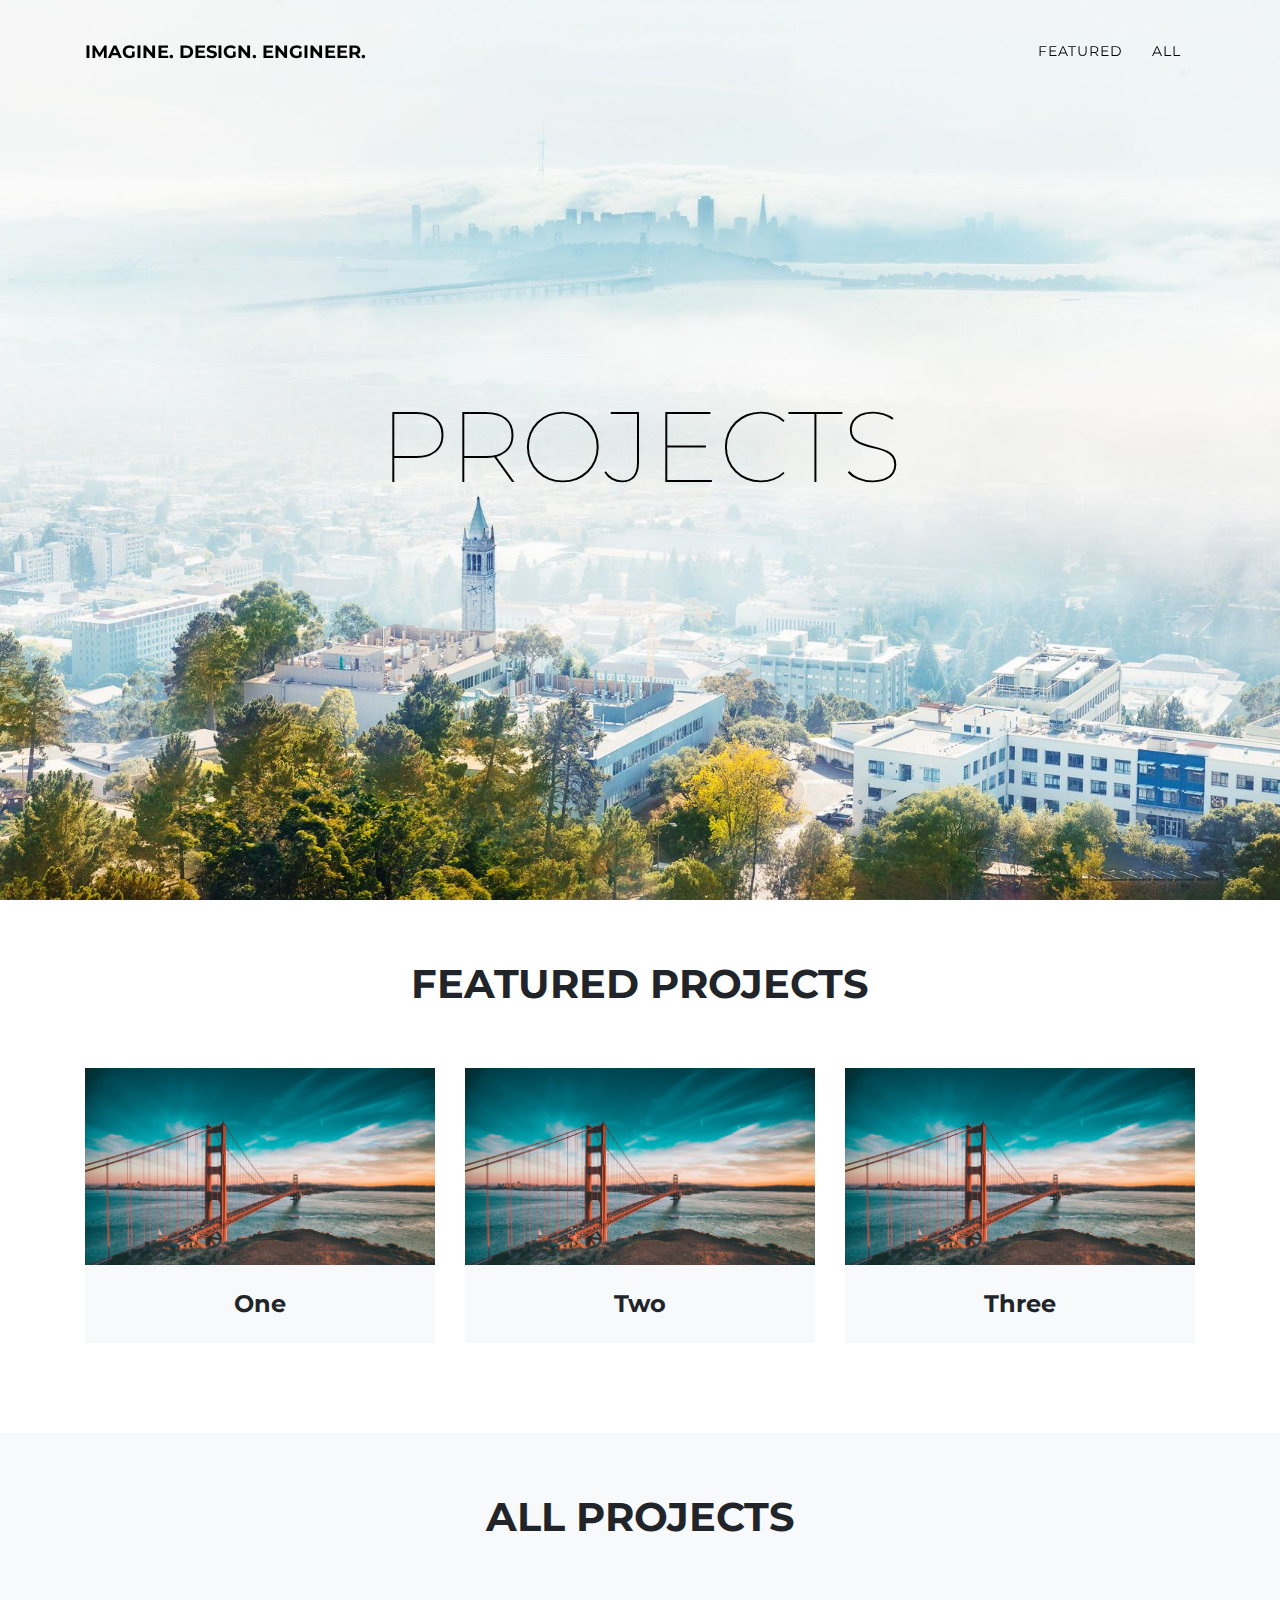
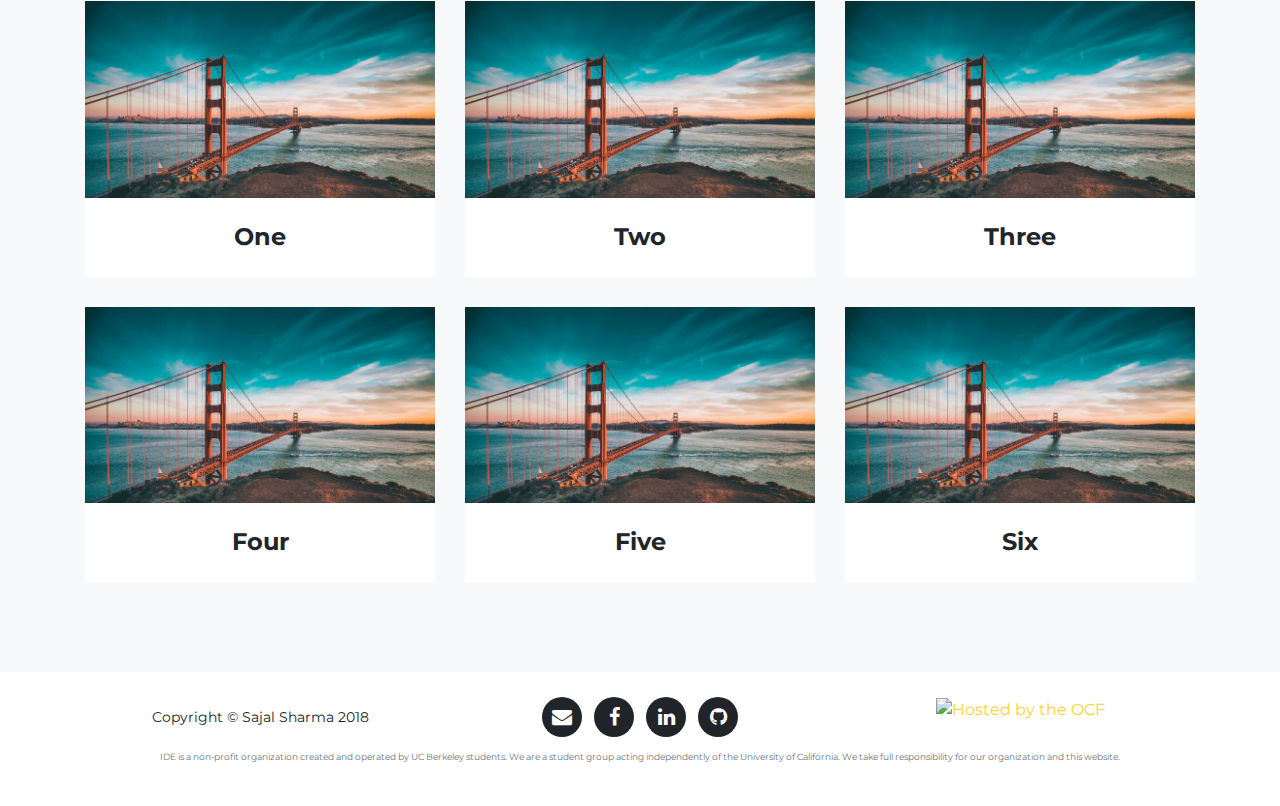
==== projects.html @ 8e3a368c "Added a projects page" ====
<!DOCTYPE html>
<html lang="en">

  <head>

    <meta charset="utf-8">
    <meta name="viewport" content="width=device-width, initial-scale=1, shrink-to-fit=no">
    <meta name="description" content="">
    <meta name="author" content="Sajal Sharma">

    <title>IDE</title>

    <!-- Bootstrap core CSS -->
    <link href="vendor/bootstrap/css/bootstrap.min.css" rel="stylesheet">

    <!-- Custom fonts for this template -->
    <link href="vendor/font-awesome/css/font-awesome.min.css" rel="stylesheet" type="text/css">
    <link href="https://fonts.googleapis.com/css?family=Montserrat:100,200,300,400,500,600,700,800,900" rel="stylesheet" type="text/css">
    <link href='https://fonts.googleapis.com/css?family=Kaushan+Script' rel='stylesheet' type='text/css'>
    <link href='https://fonts.googleapis.com/css?family=Droid+Serif:400,700,400italic,700italic' rel='stylesheet' type='text/css'>
    <link href='https://fonts.googleapis.com/css?family=Roboto+Slab:400,100,300,700' rel='stylesheet' type='text/css'>

    <!-- Custom styles for this template -->
    <link href="css/projects.css" rel="stylesheet">

  <body id="page-top">

    <!-- Navigation -->
    <nav class="navbar navbar-expand-lg navbar-dark fixed-top" id="mainNav">
      <div class="container">
        <button class="navbar-toggler navbar-toggler-right" type="button" data-toggle="collapse" data-target="#navbarResponsive" aria-controls="navbarResponsive" aria-expanded="false" aria-label="Toggle navigation">
          <i class="fa fa-bars"></i>
        </button>
        <a class="navbar-brand js-scroll-trigger" href="index.html">IMAGINE. DESIGN. ENGINEER.</a>
        <div class="collapse navbar-collapse" id="navbarResponsive">
          <ul class="navbar-nav text-uppercase ml-auto">
            <li class="nav-item">
              <a class="nav-link js-scroll-trigger" href="#portfolio">Featured</a>
            </li>
            <li class="nav-item">
              <a class="nav-link js-scroll-trigger" href="#full-portfolio">All</a>
            </li>
          </ul>
        </div>
      </div>
    </nav>

    <!-- Header -->
    <header class="masthead">
        <div class="intro-text">
          <h1 class="intro-heading">Projects<h1>
        </div>
    </header>

    <!-- Portfolio Grid -->
    <section id="portfolio">
      <div class="container">
        <div class="row">
          <div class="col-lg-12 text-center">
            <h2 class="section-heading text-uppercase">Featured Projects</h2>
          </div>
        </div>
        <div class="row">
          <div class="col-md-4 col-sm-6 portfolio-item">
            <a class="portfolio-link" data-toggle="modal" href="#portfolioModal1">
              <div class="portfolio-hover">
                <div class="portfolio-hover-content">
                  <i class="fa fa-plus fa-3x"></i>
                </div>
              </div>
              <img class="img-fluid" src="img/Golden_Gate_Bridge.jpg" alt="">
            </a>
            <div class="portfolio-caption bg-light">
              <h4>One</h4>
            </div>
          </div>
          <div class="col-md-4 col-sm-6 portfolio-item">
            <a class="portfolio-link" data-toggle="modal" href="#portfolioModal2">
              <div class="portfolio-hover">
                <div class="portfolio-hover-content">
                  <i class="fa fa-plus fa-3x"></i>
                </div>
              </div>
              <img class="img-fluid" src="img/Golden_Gate_Bridge.jpg" alt="">
            </a>
            <div class="portfolio-caption bg-light">
              <h4>Two</h4>
            </div>
          </div>
          <div class="col-md-4 col-sm-6 portfolio-item">
            <a class="portfolio-link" data-toggle="modal" href="#portfolioModal3">
              <div class="portfolio-hover">
                <div class="portfolio-hover-content">
                  <i class="fa fa-plus fa-3x"></i>
                </div>
              </div>
              <img class="img-fluid" src="img/Golden_Gate_Bridge.jpg" alt="">
            </a>
            <div class="portfolio-caption bg-light">
              <h4>Three</h4>
            </div>
          </div>
        </div>
      </div>
    </section>

    <section class="bg-light" id="full-portfolio">
      <div class="container">
        <div class="row">
          <div class="col-lg-12 text-center">
            <h2 class="section-heading text-uppercase">All Projects</h2>
          </div>
        </div>
        <div class="row">
          <div class="col-md-4 col-sm-6 portfolio-item">
            <a class="portfolio-link" data-toggle="modal" href="#portfolioModal1">
              <div class="portfolio-hover">
                <div class="portfolio-hover-content">
                  <i class="fa fa-plus fa-3x"></i>
                </div>
              </div>
              <img class="img-fluid" src="img/Golden_Gate_Bridge.jpg" alt="">
            </a>
            <div class="portfolio-caption">
              <h4>One</h4>
            </div>
          </div>
          <div class="col-md-4 col-sm-6 portfolio-item">
            <a class="portfolio-link" data-toggle="modal" href="#portfolioModal2">
              <div class="portfolio-hover">
                <div class="portfolio-hover-content">
                  <i class="fa fa-plus fa-3x"></i>
                </div>
              </div>
              <img class="img-fluid" src="img/Golden_Gate_Bridge.jpg" alt="">
            </a>
            <div class="portfolio-caption">
              <h4>Two</h4>
            </div>
          </div>
          <div class="col-md-4 col-sm-6 portfolio-item">
            <a class="portfolio-link" data-toggle="modal" href="#portfolioModal3">
              <div class="portfolio-hover">
                <div class="portfolio-hover-content">
                  <i class="fa fa-plus fa-3x"></i>
                </div>
              </div>
              <img class="img-fluid" src="img/Golden_Gate_Bridge.jpg" alt="">
            </a>
            <div class="portfolio-caption">
              <h4>Three</h4>
            </div>
          </div>
          <div class="col-md-4 col-sm-6 portfolio-item">
            <a class="portfolio-link" data-toggle="modal" href="#portfolioModal4">
              <div class="portfolio-hover">
                <div class="portfolio-hover-content">
                  <i class="fa fa-plus fa-3x"></i>
                </div>
              </div>
              <img class="img-fluid" src="img/Golden_Gate_Bridge.jpg" alt="">
            </a>
            <div class="portfolio-caption">
              <h4>Four</h4>
            </div>
          </div>
          <div class="col-md-4 col-sm-6 portfolio-item">
            <a class="portfolio-link" data-toggle="modal" href="#portfolioModal5">
              <div class="portfolio-hover">
                <div class="portfolio-hover-content">
                  <i class="fa fa-plus fa-3x"></i>
                </div>
              </div>
              <img class="img-fluid" src="img/Golden_Gate_Bridge.jpg" alt="">
            </a>
            <div class="portfolio-caption">
              <h4>Five</h4>
            </div>
          </div>
          <div class="col-md-4 col-sm-6 portfolio-item">
            <a class="portfolio-link" data-toggle="modal" href="#portfolioModal6">
              <div class="portfolio-hover">
                <div class="portfolio-hover-content">
                  <i class="fa fa-plus fa-3x"></i>
                </div>
              </div>
              <img class="img-fluid" src="img/Golden_Gate_Bridge.jpg" alt="">
            </a>
            <div class="portfolio-caption">
              <h4>Six</h4>
            </div>
          </div>
        </div>
      </div>
    </section>

    <!-- Footer -->
    <footer>
      <div class="container">
        <div class="row">
          <div class="col-md-4">
            <span class="copyright">Copyright &copy; Sajal Sharma 2018</span>
          </div>
          <div class="col-md-4">
            <ul class="list-inline social-buttons">
                <li class="list-inline-item">
                  <a href="mailto:contact@ide.berkeley.edu">
                    <i class="fa fa-envelope"></i>
                  </a>
                </li>
              <li class="list-inline-item">
                <a href="https://www.facebook.com/berkeleyIDE/">
                  <i class="fa fa-facebook"></i>
                </a>
              </li>
              <li class="list-inline-item">
                <a href="https://www.linkedin.com/company/imagine-design-engineer/">
                  <i class="fa fa-linkedin"></i>
                </a>
              </li>
              <li class="list-inline-item">
                <a href="https://github.com/Imagine-Design-Engineer">
                  <i class="fa fa-github"></i>
                </a>
              </li>
            </ul>
          </div>
          <div class="col-md-4">
              <a href="https://www.ocf.berkeley.edu">
                  <img src="https://www.ocf.berkeley.edu/hosting-logos/ocf-hosted-penguin.svg" alt="Hosted by the OCF" style="border: 0;height:35px"/>
              </a>
          </div>
        </div>
        <div class="col-md-12" style="padding-top:12px">
            <p class="large text-muted" style="font-size:9px">
                IDE is a non-profit organization created and operated by UC Berkeley students. We are a student group acting
                independently of the University of California. We take full responsibility for our organization and this website.
            </p>
        </div>
      </div>
    </footer>

    <!-- Portfolio Modals -->

    <!-- Modal 1 -->
    <div class="portfolio-modal modal fade" id="portfolioModal1" tabindex="-1" role="dialog" aria-hidden="true">
      <div class="modal-dialog">
        <div class="modal-content">
          <div class="close-modal" data-dismiss="modal">
            <div class="lr">
              <div class="rl"></div>
            </div>
          </div>
          <div class="container">
            <div class="row">
              <div class="col-lg-8 mx-auto">
                <div class="modal-body">
                  <!-- Project Details Go Here -->
                  <h2 class="text-uppercase">Project Name</h2>
                  <img class="img-fluid d-block mx-auto" src="img/Golden_Gate_Bridge.jpg" alt="">
                  <p>Description.</p>
                  <ul class="list-inline">
                    <li>Date.</li>
                    <li>Who.</li>
                    <li>Using.</li>
                  </ul>
                </div>
              </div>
            </div>
          </div>
        </div>
      </div>
    </div>

    <!-- Modal 2 -->
    <div class="portfolio-modal modal fade" id="portfolioModal2" tabindex="-1" role="dialog" aria-hidden="true">
      <div class="modal-dialog">
        <div class="modal-content">
          <div class="close-modal" data-dismiss="modal">
            <div class="lr">
              <div class="rl"></div>
            </div>
          </div>
          <div class="container">
            <div class="row">
              <div class="col-lg-8 mx-auto">
                <div class="modal-body">
                  <!-- Project Details Go Here -->
                  <h2 class="text-uppercase">Project Name</h2>
                  <img class="img-fluid d-block mx-auto" src="img/Golden_Gate_Bridge.jpg" alt="">
                  <p>Description.</p>
                  <ul class="list-inline">
                    <li>Date.</li>
                    <li>Who.</li>
                    <li>Using.</li>
                  </ul>
                </div>
              </div>
            </div>
          </div>
        </div>
      </div>
    </div>

    <!-- Modal 3 -->
    <div class="portfolio-modal modal fade" id="portfolioModal3" tabindex="-1" role="dialog" aria-hidden="true">
      <div class="modal-dialog">
        <div class="modal-content">
          <div class="close-modal" data-dismiss="modal">
            <div class="lr">
              <div class="rl"></div>
            </div>
          </div>
          <div class="container">
            <div class="row">
              <div class="col-lg-8 mx-auto">
                <div class="modal-body">
                  <!-- Project Details Go Here -->
                  <h2 class="text-uppercase">Project Name</h2>
                  <img class="img-fluid d-block mx-auto" src="img/Golden_Gate_Bridge.jpg" alt="">
                  <p>Description.</p>
                  <ul class="list-inline">
                    <li>Date.</li>
                    <li>Who.</li>
                    <li>Using.</li>
                  </ul>
                </div>
              </div>
            </div>
          </div>
        </div>
      </div>
    </div>

    <!-- Modal 4 -->
    <div class="portfolio-modal modal fade" id="portfolioModal4" tabindex="-1" role="dialog" aria-hidden="true">
      <div class="modal-dialog">
        <div class="modal-content">
          <div class="close-modal" data-dismiss="modal">
            <div class="lr">
              <div class="rl"></div>
            </div>
          </div>
          <div class="container">
            <div class="row">
              <div class="col-lg-8 mx-auto">
                <div class="modal-body">
                  <!-- Project Details Go Here -->
                  <h2 class="text-uppercase">Project Name</h2>
                  <img class="img-fluid d-block mx-auto" src="img/Golden_Gate_Bridge.jpg" alt="">
                  <p>Description.</p>
                  <ul class="list-inline">
                    <li>Date.</li>
                    <li>Who.</li>
                    <li>Using.</li>
                  </ul>
                </div>
              </div>
            </div>
          </div>
        </div>
      </div>
    </div>

    <!-- Modal 5 -->
    <div class="portfolio-modal modal fade" id="portfolioModal5" tabindex="-1" role="dialog" aria-hidden="true">
      <div class="modal-dialog">
        <div class="modal-content">
          <div class="close-modal" data-dismiss="modal">
            <div class="lr">
              <div class="rl"></div>
            </div>
          </div>
          <div class="container">
            <div class="row">
              <div class="col-lg-8 mx-auto">
                <div class="modal-body">
                  <!-- Project Details Go Here -->
                  <h2 class="text-uppercase">Project Name</h2>
                  <img class="img-fluid d-block mx-auto" src="img/Golden_Gate_Bridge.jpg" alt="">
                  <p>Description.</p>
                  <ul class="list-inline">
                    <li>Date.</li>
                    <li>Who.</li>
                    <li>Using.</li>
                  </ul>
                </div>
              </div>
            </div>
          </div>
        </div>
      </div>
    </div>

    <!-- Modal 6 -->
    <div class="portfolio-modal modal fade" id="portfolioModal6" tabindex="-1" role="dialog" aria-hidden="true">
      <div class="modal-dialog">
        <div class="modal-content">
          <div class="close-modal" data-dismiss="modal">
            <div class="lr">
              <div class="rl"></div>
            </div>
          </div>
          <div class="container">
            <div class="row">
              <div class="col-lg-8 mx-auto">
                <div class="modal-body">
                  <!-- Project Details Go Here -->
                  <h2 class="text-uppercase">Project Name</h2>
                  <img class="img-fluid d-block mx-auto" src="img/Golden_Gate_Bridge.jpg" alt="">
                  <p>Description.</p>
                  <ul class="list-inline">
                    <li>Date.</li>
                    <li>Who.</li>
                    <li>Using.</li>
                  </ul>
                </div>
              </div>
            </div>
          </div>
        </div>
      </div>
    </div>

    <!-- Bootstrap core JavaScript -->
    <script src="vendor/jquery/jquery.min.js"></script>
    <script src="vendor/bootstrap/js/bootstrap.bundle.min.js"></script>

    <!-- Plugin JavaScript -->
    <script src="vendor/jquery-easing/jquery.easing.min.js"></script>

    <!-- Contact form JavaScript -->
    <script src="js/jqBootstrapValidation.js"></script>
    <script src="js/contact_me.js"></script>

    <!-- Custom scripts for this template -->
    <script src="js/agency.min.js"></script>

  </body>

</html>
---- css/projects.css ----
body {
  overflow-x: hidden;
  font-family: 'Montserrat', 'Helvetica Neue', Helvetica, Arial, sans-serif;
}

p {
  line-height: 1.75;
}

a {
  color: #fed136;
}

a:hover {
  color: #fec503;
}

.text-primary {
  color: #fed136 !important;
}

h1,
h2,
h3,
h4,
h5,
h6 {
  font-weight: 700;
  font-family: 'Montserrat', 'Helvetica Neue', Helvetica, Arial, sans-serif;
}

section {
  padding: 60px 0;
}

section h2.section-heading {
  font-size: 40px;
  margin-top: 0;
  margin-bottom: 60px;
}

@media (min-width: 768px) {
  section {
    padding: 60px 0;
  }
}

::-moz-selection {
  background: #fed136;
  text-shadow: none;
}

::selection {
  background: #fed136;
  text-shadow: none;
}

img::selection {
  background: transparent;
}

img::-moz-selection {
  background: transparent;
}

#mainNav {
  background-color: white;
}

#mainNav .navbar-toggler {
  font-size: 20px;
  right: 0;
  padding: 13px 16px;
  text-transform: uppercase;
  color: white;
  border: 0;
  background-color: black;
  font-family: 'Montserrat', 'Helvetica Neue', Helvetica, Arial, sans-serif;
}

#mainNav .navbar-nav .nav-item .nav-link {
  font-size: 90%;
  font-weight: 400;
  padding: 0.75em 0;
  letter-spacing: 1px;
  color: black;
  font-family: 'Montserrat', 'Helvetica Neue', Helvetica, Arial, sans-serif;
}

.navbar-brand {
    font-family: 'Montserrat', 'Helvetica Neue', Helvetica, Arial, sans-serif;
    font-size: 115%;
    font-weight: 700;
    color: black !important;
}

#mainNav .navbar-nav .nav-item .nav-link.active, #mainNav .navbar-nav .nav-item .nav-link:hover {
  color: gray;
}

@media (min-width: 992px) {
  #mainNav {
    padding-top: 25px;
    padding-bottom: 25px;
    -webkit-transition: padding-top 0.3s, padding-bottom 0.3s;
    -moz-transition: padding-top 0.3s, padding-bottom 0.3s;
    transition: padding-top 0.3s, padding-bottom 0.3s;
    border: none;
    background-color: transparent;
  }
  #mainNav .navbar-nav .nav-item .nav-link {
    padding: 1.1em 1em !important;
  }
  #mainNav.navbar-shrink {
    padding-top: 0;
    padding-bottom: 0;
    background-color: white;
  }
  #mainNav.navbar-shrink {
    font-size: 1em;
    padding: 12px 0;
  }
}

header.masthead {
  min-height: 100vh;
  text-align: center;
  color: black;
  background-image: url("../img/Berkeley_Fog.jpg");
  background-repeat: no-repeat;
  background-attachment: fixed;
  background-position: center center;
  -webkit-background-size: cover;
  -moz-background-size: cover;
  -o-background-size: cover;
  background-size: cover;
}

header.masthead .intro-text {
    position: absolute;
    top: 50%;
    transform: translateY(-50%);
    width: 100%;
}

.intro-heading {
    text-transform: uppercase;
    color: black;
    text-align: center;
    font-family: 'Montserrat', 'Helvetica Neue', Helvetica, Arial, sans-serif;
    font-weight: 100;
    font-size: 100px;
}

#portfolio .portfolio-item {
  right: 0;
  margin: 0 0 15px;
}

#portfolio .portfolio-item .portfolio-link {
  position: relative;
  display: block;
  max-width: 400px;
  margin: 0 auto;
  cursor: pointer;
}

#portfolio .portfolio-item .portfolio-link .portfolio-hover {
  position: absolute;
  width: 100%;
  height: 100%;
  -webkit-transition: all ease 0.5s;
  -moz-transition: all ease 0.5s;
  transition: all ease 0.5s;
  opacity: 0;
  background: rgba(254, 209, 54, 0.9);
}

#portfolio .portfolio-item .portfolio-link .portfolio-hover:hover {
  opacity: 1;
}

#portfolio .portfolio-item .portfolio-link .portfolio-hover .portfolio-hover-content {
  font-size: 20px;
  position: absolute;
  top: 50%;
  width: 100%;
  height: 20px;
  margin-top: -12px;
  text-align: center;
  color: white;
}

#portfolio .portfolio-item .portfolio-link .portfolio-hover .portfolio-hover-content i {
  margin-top: -12px;
}

#portfolio .portfolio-item .portfolio-link .portfolio-hover .portfolio-hover-content h3,
#portfolio .portfolio-item .portfolio-link .portfolio-hover .portfolio-hover-content h4 {
  margin: 0;
}

#portfolio .portfolio-item .portfolio-caption {
  max-width: 400px;
  margin: 0 auto;
  padding: 25px;
  text-align: center;
  background-color: #fff;
}

#portfolio .portfolio-item .portfolio-caption h4 {
  margin: 0;
  text-transform: none;
}

#portfolio .portfolio-item .portfolio-caption p {
  font-size: 16px;
  font-style: italic;
  margin: 0;
  font-family: 'Droid Serif', 'Helvetica Neue', Helvetica, Arial, sans-serif;
}

#portfolio * {
  z-index: 2;
}

#full-portfolio .portfolio-item {
  right: 0;
  margin: 0 0 15px;
}

#full-portfolio .portfolio-item .portfolio-link {
  position: relative;
  display: block;
  max-width: 400px;
  margin: 0 auto;
  cursor: pointer;
}

#full-portfolio .portfolio-item .portfolio-link .portfolio-hover {
  position: absolute;
  width: 100%;
  height: 100%;
  -webkit-transition: all ease 0.5s;
  -moz-transition: all ease 0.5s;
  transition: all ease 0.5s;
  opacity: 0;
  background: rgba(254, 209, 54, 0.9);
}

#full-portfolio .portfolio-item .portfolio-link .portfolio-hover:hover {
  opacity: 1;
}

#full-portfolio .portfolio-item .portfolio-link .portfolio-hover .portfolio-hover-content {
  font-size: 20px;
  position: absolute;
  top: 50%;
  width: 100%;
  height: 20px;
  margin-top: -12px;
  text-align: center;
  color: white;
}

#full-portfolio .portfolio-item .portfolio-link .portfolio-hover .portfolio-hover-content i {
  margin-top: -12px;
}

#full-portfolio .portfolio-item .portfolio-link .portfolio-hover .portfolio-hover-content h3,
#full-portfolio .portfolio-item .portfolio-link .portfolio-hover .portfolio-hover-content h4 {
  margin: 0;
}

#full-portfolio .portfolio-item .portfolio-caption {
  max-width: 400px;
  margin: 0 auto;
  padding: 25px;
  text-align: center;
  background-color: #fff;
}

#full-portfolio .portfolio-item .portfolio-caption h4 {
  margin: 0;
  text-transform: none;
}

#full-portfolio .portfolio-item .portfolio-caption p {
  font-size: 16px;
  font-style: italic;
  margin: 0;
  font-family: 'Droid Serif', 'Helvetica Neue', Helvetica, Arial, sans-serif;
}

#full-portfolio * {
  z-index: 2;
}

@media (min-width: 767px) {
  #portfolio .portfolio-item {
    margin: 0 0 30px;
  }

  #full-portfolio .portfolio-item {
    margin: 0 0 30px;
  }
}

.portfolio-modal {
  padding-right: 0px !important;
}

.portfolio-modal .modal-dialog {
  margin: 1rem;
  max-width: 100vw;
}

.portfolio-modal .modal-content {
  padding: 100px 0;
  text-align: center;
}

.portfolio-modal .modal-content h2 {
  font-size: 3em;
  margin-bottom: 15px;
}

.portfolio-modal .modal-content p {
  margin-bottom: 30px;
}

.portfolio-modal .modal-content p.item-intro {
  font-size: 16px;
  font-style: italic;
  margin: 20px 0 30px;
  font-family: 'Montserrat', 'Helvetica Neue', Helvetica, Arial, sans-serif;
}

.portfolio-modal .modal-content ul.list-inline {
  margin-top: 0;
  margin-bottom: 30px;
}

.portfolio-modal .modal-content img {
  margin-bottom: 30px;
}

.portfolio-modal .modal-content button {
  cursor: pointer;
}

.portfolio-modal .close-modal {
  position: absolute;
  top: 25px;
  right: 0px;
  width: 75px;
  height: 75px;
  cursor: pointer;
  background-color: transparent;
}

.portfolio-modal .close-modal:hover {
  opacity: 0.3;
}

.portfolio-modal .close-modal .lr {
  /* Safari and Chrome */
  z-index: 1051;
  width: 1px;
  height: 25px;
  margin-left: 10px;
  /* IE 9 */
  -webkit-transform: rotate(45deg);
  -ms-transform: rotate(45deg);
  transform: rotate(45deg);
  background-color: black;
}

.portfolio-modal .close-modal .lr .rl {
  /* Safari and Chrome */
  z-index: 1052;
  width: 1px;
  height: 25px;
  /* IE 9 */
  -webkit-transform: rotate(90deg);
  -ms-transform: rotate(90deg);
  transform: rotate(90deg);
  background-color: black;
}

footer {
  padding: 25px 0;
  text-align: center;
}

footer span.copyright {
  font-size: 90%;
  line-height: 40px;
  text-transform: none;
  font-family: 'Montserrat', 'Helvetica Neue', Helvetica, Arial, sans-serif;
}

footer ul.quicklinks {
  font-size: 90%;
  line-height: 40px;
  margin-bottom: 0;
  text-transform: none;
  font-family: 'Montserrat', 'Helvetica Neue', Helvetica, Arial, sans-serif;
}

ul.social-buttons {
  margin-bottom: 0;
}

ul.social-buttons li a {
  font-size: 20px;
  line-height: 40px;
  display: block;
  width: 40px;
  height: 40px;
  -webkit-transition: all 0.3s;
  -moz-transition: all 0.3s;
  transition: all 0.3s;
  color: white;
  border-radius: 100%;
  outline: none;
  background-color: #212529;
}

ul.social-buttons li a:active, ul.social-buttons li a:focus, ul.social-buttons li a:hover {
  background-color: #fed136;
}
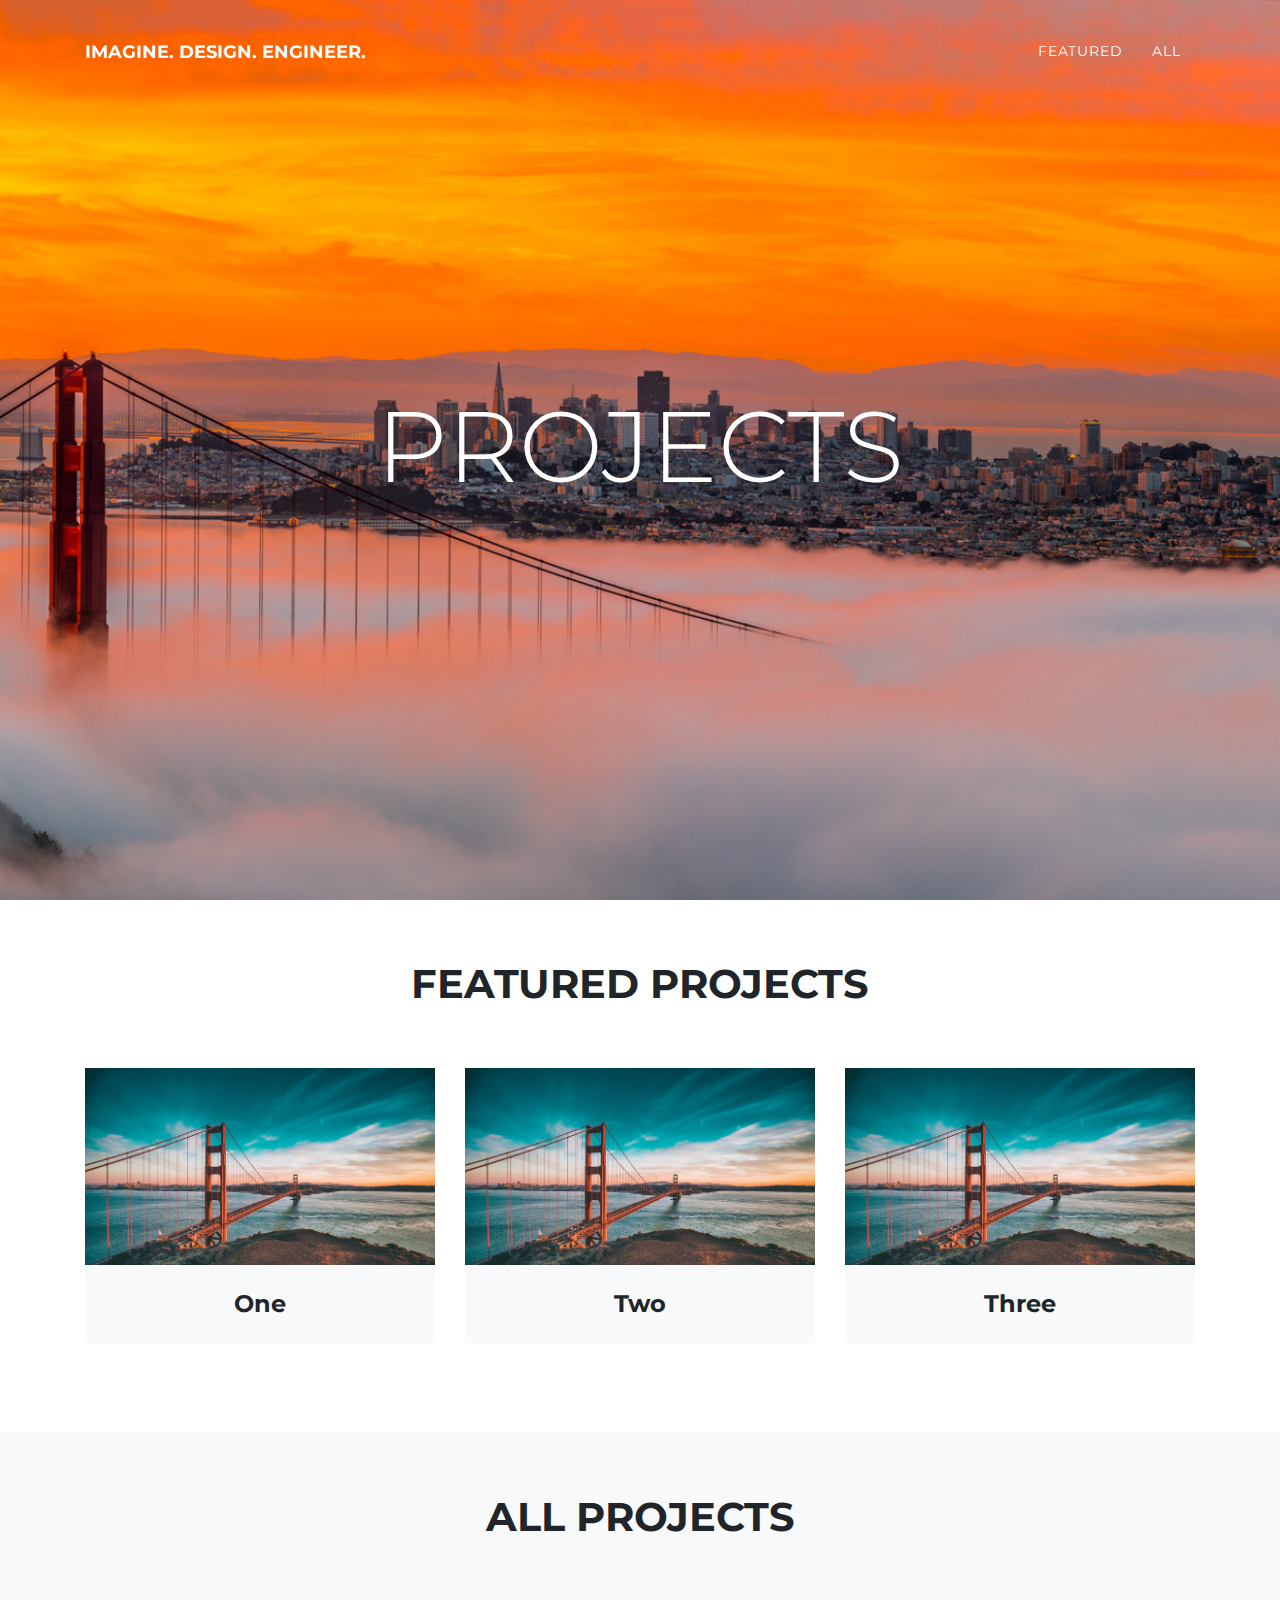
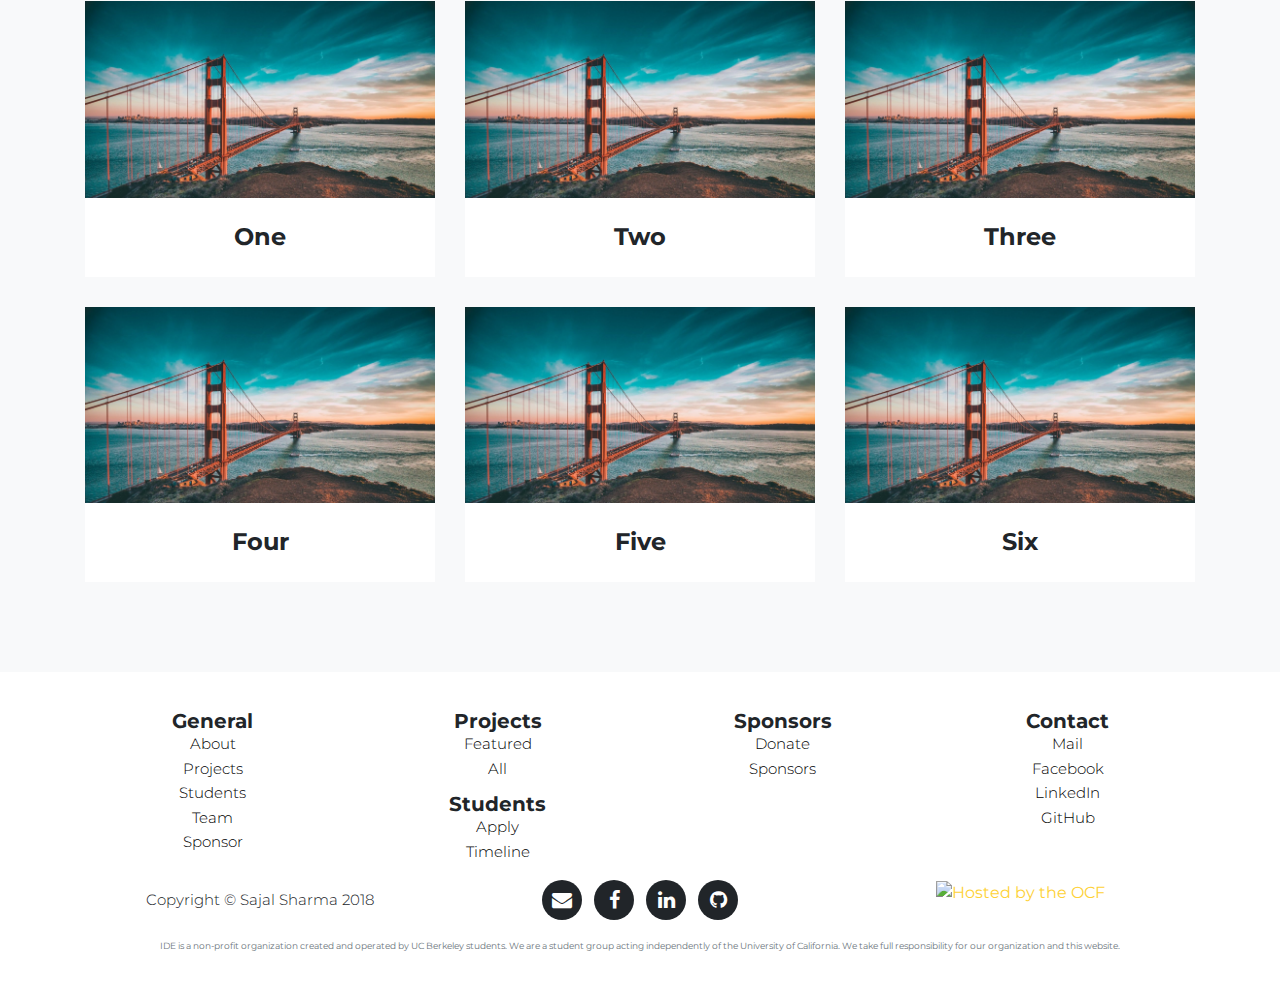
==== commit 3c27f522: "Added a students and sponsors page and updated footer" ====
--- a/projects.html
+++ b/projects.html
@@ -8,7 +8,7 @@
     <meta name="description" content="">
     <meta name="author" content="Sajal Sharma">
 
-    <title>IDE</title>
+    <title>Projects | IDE</title>
 
     <!-- Bootstrap core CSS -->
     <link href="vendor/bootstrap/css/bootstrap.min.css" rel="stylesheet">
@@ -197,6 +197,53 @@
     <!-- Footer -->
     <footer>
       <div class="container">
+        <div class="row row-link">
+            <div class="col-md-3">
+                <div class="map">
+                    <h5 class="map-title">General</h5>
+                    <a class="map-link js-scroll-trigger" href="index.html#services">About</a>
+                    <a class="map-link js-scroll-trigger" href="index.html#portfolio">Projects</a>
+                    <a class="map-link js-scroll-trigger" href="index.html#about">Students</a>
+                    <a class="map-link js-scroll-trigger" href="index.html#team">Team</a>
+                    <a class="map-link js-scroll-trigger" href="index.html#contact">Sponsor</a>
+                </div>
+            </div>
+            <div class="col-md-3">
+                <div class="map">
+                    <h5 class="map-title">Projects</h5>
+                    <a class="map-link js-scroll-trigger" href="projects.html#portfolio">Featured</a>
+                    <a class="map-link js-scroll-trigger" href="projects.html#full-portfolio">All</a>
+                </div>
+                <div class="map">
+                    <h5 class="map-title">Students</h5>
+                    <a class="map-link js-scroll-trigger" href="students.html#apply">Apply</a>
+                    <a class="map-link js-scroll-trigger" href="students.html#timeline">Timeline</a>
+                </div>
+            </div>
+            <div class="col-md-3">
+                <!--
+                <div class="map">
+                    <h5 class="map-title">Team</h5>
+                    <a class="map-link js-scroll-trigger" href="#">Community</a>
+                    <a class="map-link js-scroll-trigger" href="#">Members</a>
+                </div>
+                -->
+                <div class="map">
+                    <h5 class="map-title">Sponsors</h5>
+                    <a class="map-link js-scroll-trigger" href="sponsors.html#donate">Donate</a>
+                    <a class="map-link js-scroll-trigger" href="sponsors.html#sponsors">Sponsors</a>
+                </div>
+            </div>
+            <div class="col-md-3">
+                <div class="map">
+                    <h5 class="map-title">Contact</h5>
+                    <a class="map-link" href="mailto:contact@ide.berkeley.edu">Mail</a>
+                    <a class="map-link" href="https://www.facebook.com/berkeleyIDE/">Facebook</a>
+                    <a class="map-link" href="https://www.linkedin.com/company/imagine-design-engineer/">LinkedIn</a>
+                    <a class="map-link" href="https://github.com/Imagine-Design-Engineer">GitHub</a>
+                </div>
+            </div>
+        </div>
         <div class="row">
           <div class="col-md-4">
             <span class="copyright">Copyright &copy; Sajal Sharma 2018</span>
@@ -231,11 +278,13 @@
               </a>
           </div>
         </div>
-        <div class="col-md-12" style="padding-top:12px">
-            <p class="large text-muted" style="font-size:9px">
-                IDE is a non-profit organization created and operated by UC Berkeley students. We are a student group acting
-                independently of the University of California. We take full responsibility for our organization and this website.
-            </p>
+        <div class="row">
+            <div class="col-md-12" style="padding-top:12px">
+                <p class="large text-muted" style="font-size:9px">
+                    IDE is a non-profit organization created and operated by UC Berkeley students. We are a student group acting
+                    independently of the University of California. We take full responsibility for our organization and this website.
+                </p>
+            </div>
         </div>
       </div>
     </footer>
--- a/css/projects.css
+++ b/css/projects.css
@@ -64,7 +64,7 @@
 }
 
 #mainNav {
-  background-color: white;
+  background-color: black;
 }
 
 #mainNav .navbar-toggler {
@@ -72,9 +72,9 @@
   right: 0;
   padding: 13px 16px;
   text-transform: uppercase;
-  color: white;
+  color: black;
   border: 0;
-  background-color: black;
+  background-color: white;
   font-family: 'Montserrat', 'Helvetica Neue', Helvetica, Arial, sans-serif;
 }
 
@@ -83,7 +83,7 @@
   font-weight: 400;
   padding: 0.75em 0;
   letter-spacing: 1px;
-  color: black;
+  color: white;
   font-family: 'Montserrat', 'Helvetica Neue', Helvetica, Arial, sans-serif;
 }
 
@@ -91,7 +91,7 @@
     font-family: 'Montserrat', 'Helvetica Neue', Helvetica, Arial, sans-serif;
     font-size: 115%;
     font-weight: 700;
-    color: black !important;
+    color: white !important;
 }
 
 #mainNav .navbar-nav .nav-item .nav-link.active, #mainNav .navbar-nav .nav-item .nav-link:hover {
@@ -114,7 +114,7 @@
   #mainNav.navbar-shrink {
     padding-top: 0;
     padding-bottom: 0;
-    background-color: white;
+    background-color: black;
   }
   #mainNav.navbar-shrink {
     font-size: 1em;
@@ -126,7 +126,7 @@
   min-height: 100vh;
   text-align: center;
   color: black;
-  background-image: url("../img/Berkeley_Fog.jpg");
+  background-image: url("../img/SF_Skyline.jpg");
   background-repeat: no-repeat;
   background-attachment: fixed;
   background-position: center center;
@@ -145,10 +145,10 @@
 
 .intro-heading {
     text-transform: uppercase;
-    color: black;
+    color: white;
     text-align: center;
     font-family: 'Montserrat', 'Helvetica Neue', Helvetica, Arial, sans-serif;
-    font-weight: 100;
+    font-weight: 300;
     font-size: 100px;
 }
 
@@ -393,10 +393,34 @@
   text-align: center;
 }
 
+.row-link {
+    margin-bottom: 15px;
+}
+
+.map-link {
+    display: block;
+    font-size: 15px;
+    font-weight: 300;
+    font-family: 'Montserrat', 'Helvetica Neue', Helvetica, Arial, sans-serif;
+    color: black;
+    margin-bottom: 2px;
+}
+
+.map-title {
+    margin-bottom: 0px;
+    margin-top: 12px;
+}
+
+.map-link:hover {
+    color: gray;
+    text-decoration: none;
+}
+
 footer span.copyright {
-  font-size: 90%;
   line-height: 40px;
   text-transform: none;
+  font-size: 15px;
+  font-weight: 300;
   font-family: 'Montserrat', 'Helvetica Neue', Helvetica, Arial, sans-serif;
 }
 
@@ -409,7 +433,7 @@
 }
 
 ul.social-buttons {
-  margin-bottom: 0;
+  margin-bottom: 6px;
 }
 
 ul.social-buttons li a {
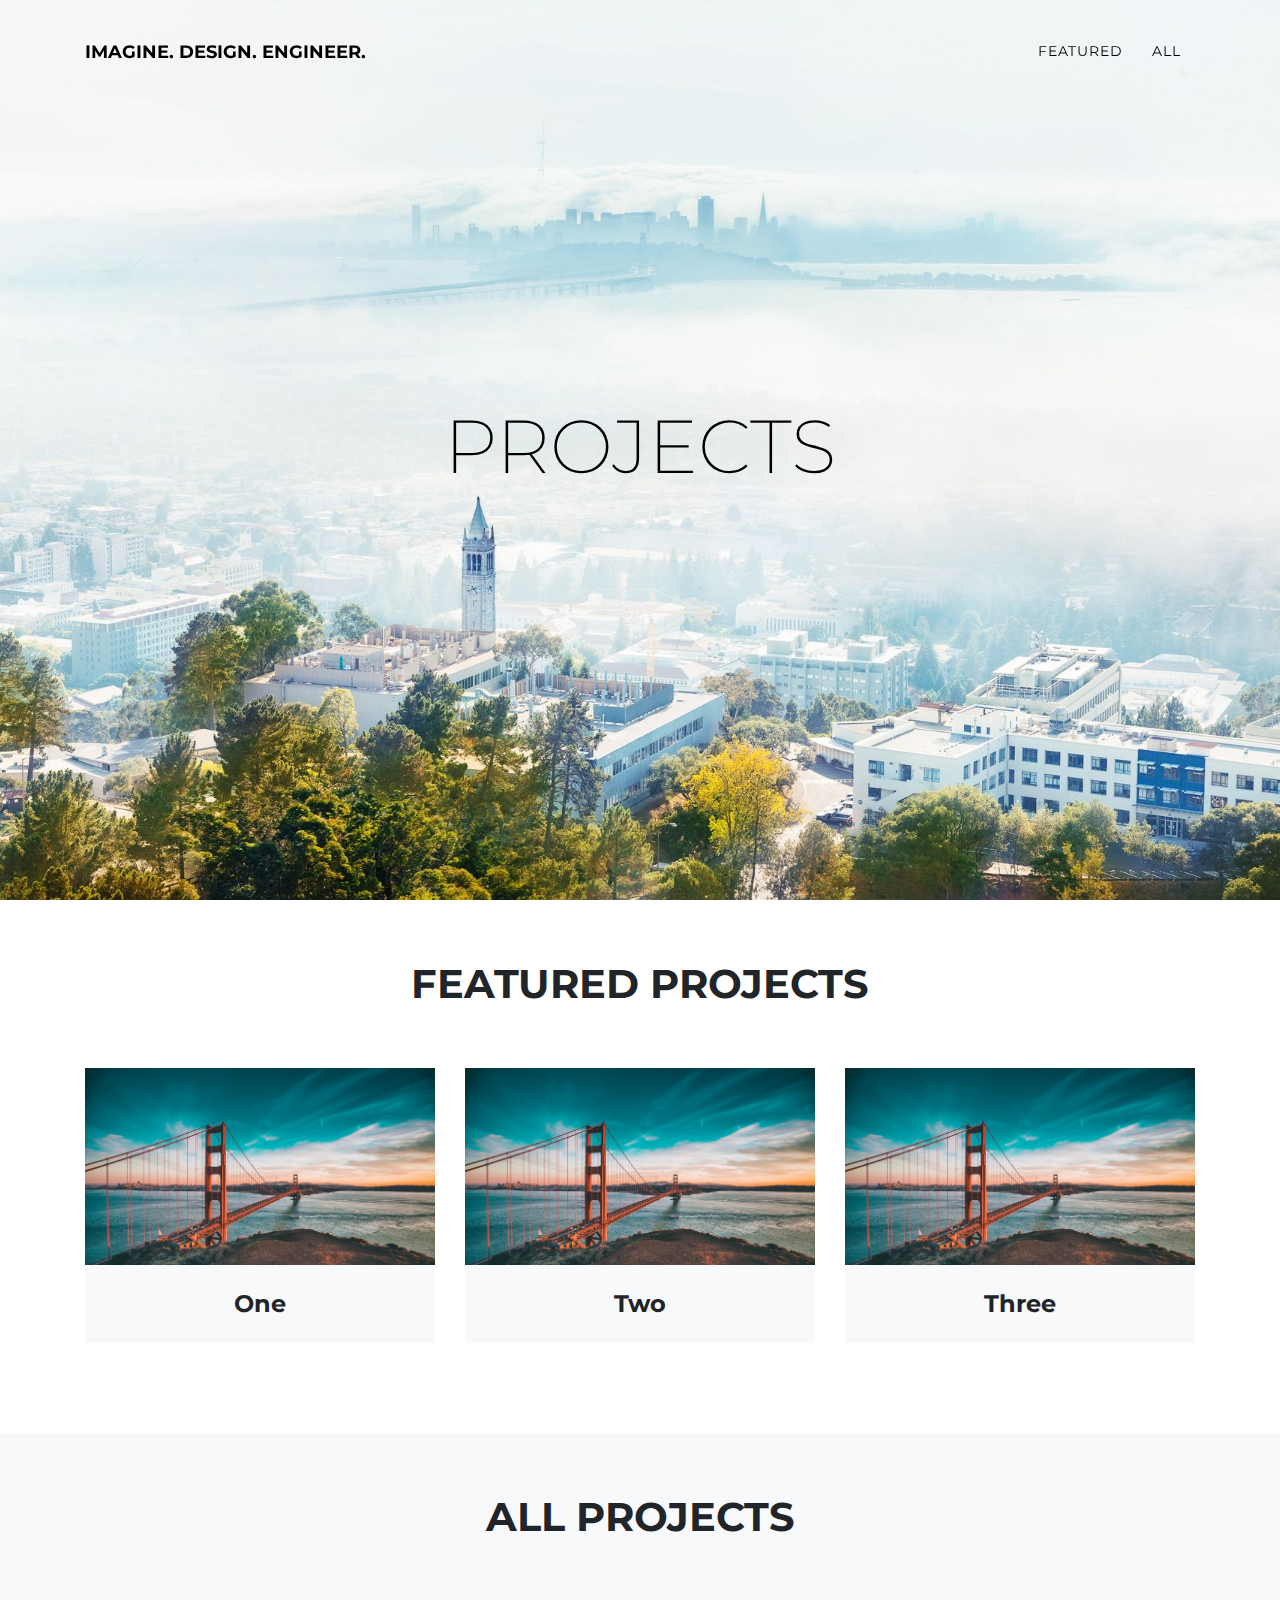
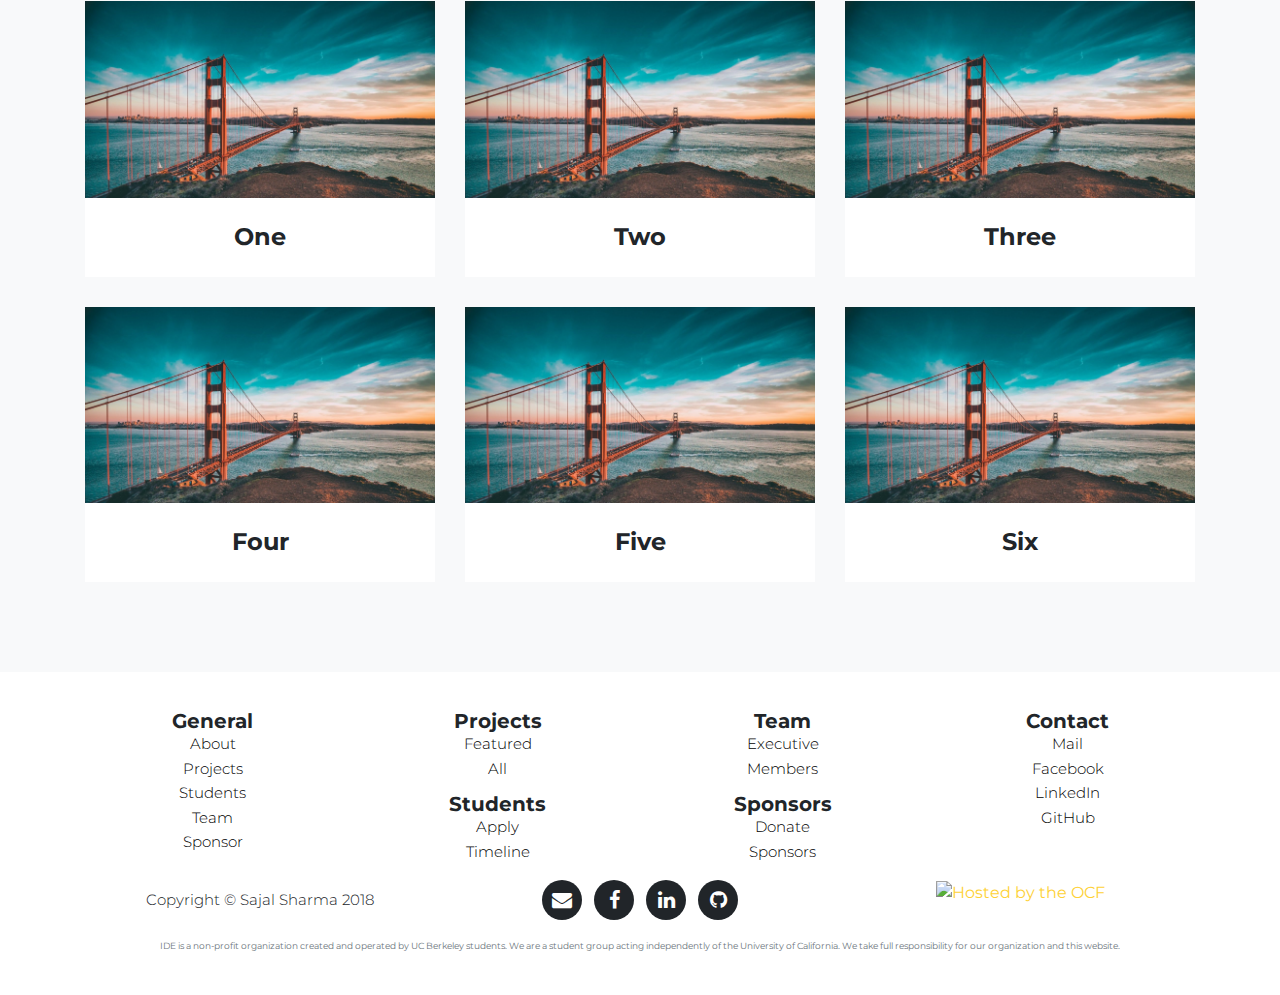
==== commit 9ded4b7d: "Added a team page and updated tabs" ====
--- a/projects.html
+++ b/projects.html
@@ -221,13 +221,11 @@
                 </div>
             </div>
             <div class="col-md-3">
-                <!--
                 <div class="map">
                     <h5 class="map-title">Team</h5>
-                    <a class="map-link js-scroll-trigger" href="#">Community</a>
-                    <a class="map-link js-scroll-trigger" href="#">Members</a>
-                </div>
-                -->
+                    <a class="map-link js-scroll-trigger" href="team.html#executive">Executive</a>
+                    <a class="map-link js-scroll-trigger" href="team.html#all">Members</a>
+                </div>
                 <div class="map">
                     <h5 class="map-title">Sponsors</h5>
                     <a class="map-link js-scroll-trigger" href="sponsors.html#donate">Donate</a>
--- a/css/projects.css
+++ b/css/projects.css
@@ -64,7 +64,7 @@
 }
 
 #mainNav {
-  background-color: black;
+  background-color: white;
 }
 
 #mainNav .navbar-toggler {
@@ -72,9 +72,9 @@
   right: 0;
   padding: 13px 16px;
   text-transform: uppercase;
-  color: black;
+  color: white;
   border: 0;
-  background-color: white;
+  background-color: black;
   font-family: 'Montserrat', 'Helvetica Neue', Helvetica, Arial, sans-serif;
 }
 
@@ -83,7 +83,7 @@
   font-weight: 400;
   padding: 0.75em 0;
   letter-spacing: 1px;
-  color: white;
+  color: black;
   font-family: 'Montserrat', 'Helvetica Neue', Helvetica, Arial, sans-serif;
 }
 
@@ -91,7 +91,7 @@
     font-family: 'Montserrat', 'Helvetica Neue', Helvetica, Arial, sans-serif;
     font-size: 115%;
     font-weight: 700;
-    color: white !important;
+    color: black !important;
 }
 
 #mainNav .navbar-nav .nav-item .nav-link.active, #mainNav .navbar-nav .nav-item .nav-link:hover {
@@ -114,7 +114,7 @@
   #mainNav.navbar-shrink {
     padding-top: 0;
     padding-bottom: 0;
-    background-color: black;
+    background-color: white;
   }
   #mainNav.navbar-shrink {
     font-size: 1em;
@@ -126,7 +126,7 @@
   min-height: 100vh;
   text-align: center;
   color: black;
-  background-image: url("../img/SF_Skyline.jpg");
+  background-image: url("../img/Berkeley_Fog.jpg");
   background-repeat: no-repeat;
   background-attachment: fixed;
   background-position: center center;
@@ -145,11 +145,11 @@
 
 .intro-heading {
     text-transform: uppercase;
-    color: white;
+    color: black;
     text-align: center;
     font-family: 'Montserrat', 'Helvetica Neue', Helvetica, Arial, sans-serif;
-    font-weight: 300;
-    font-size: 100px;
+    font-weight: 200;
+    font-size: 75px;
 }
 
 #portfolio .portfolio-item {
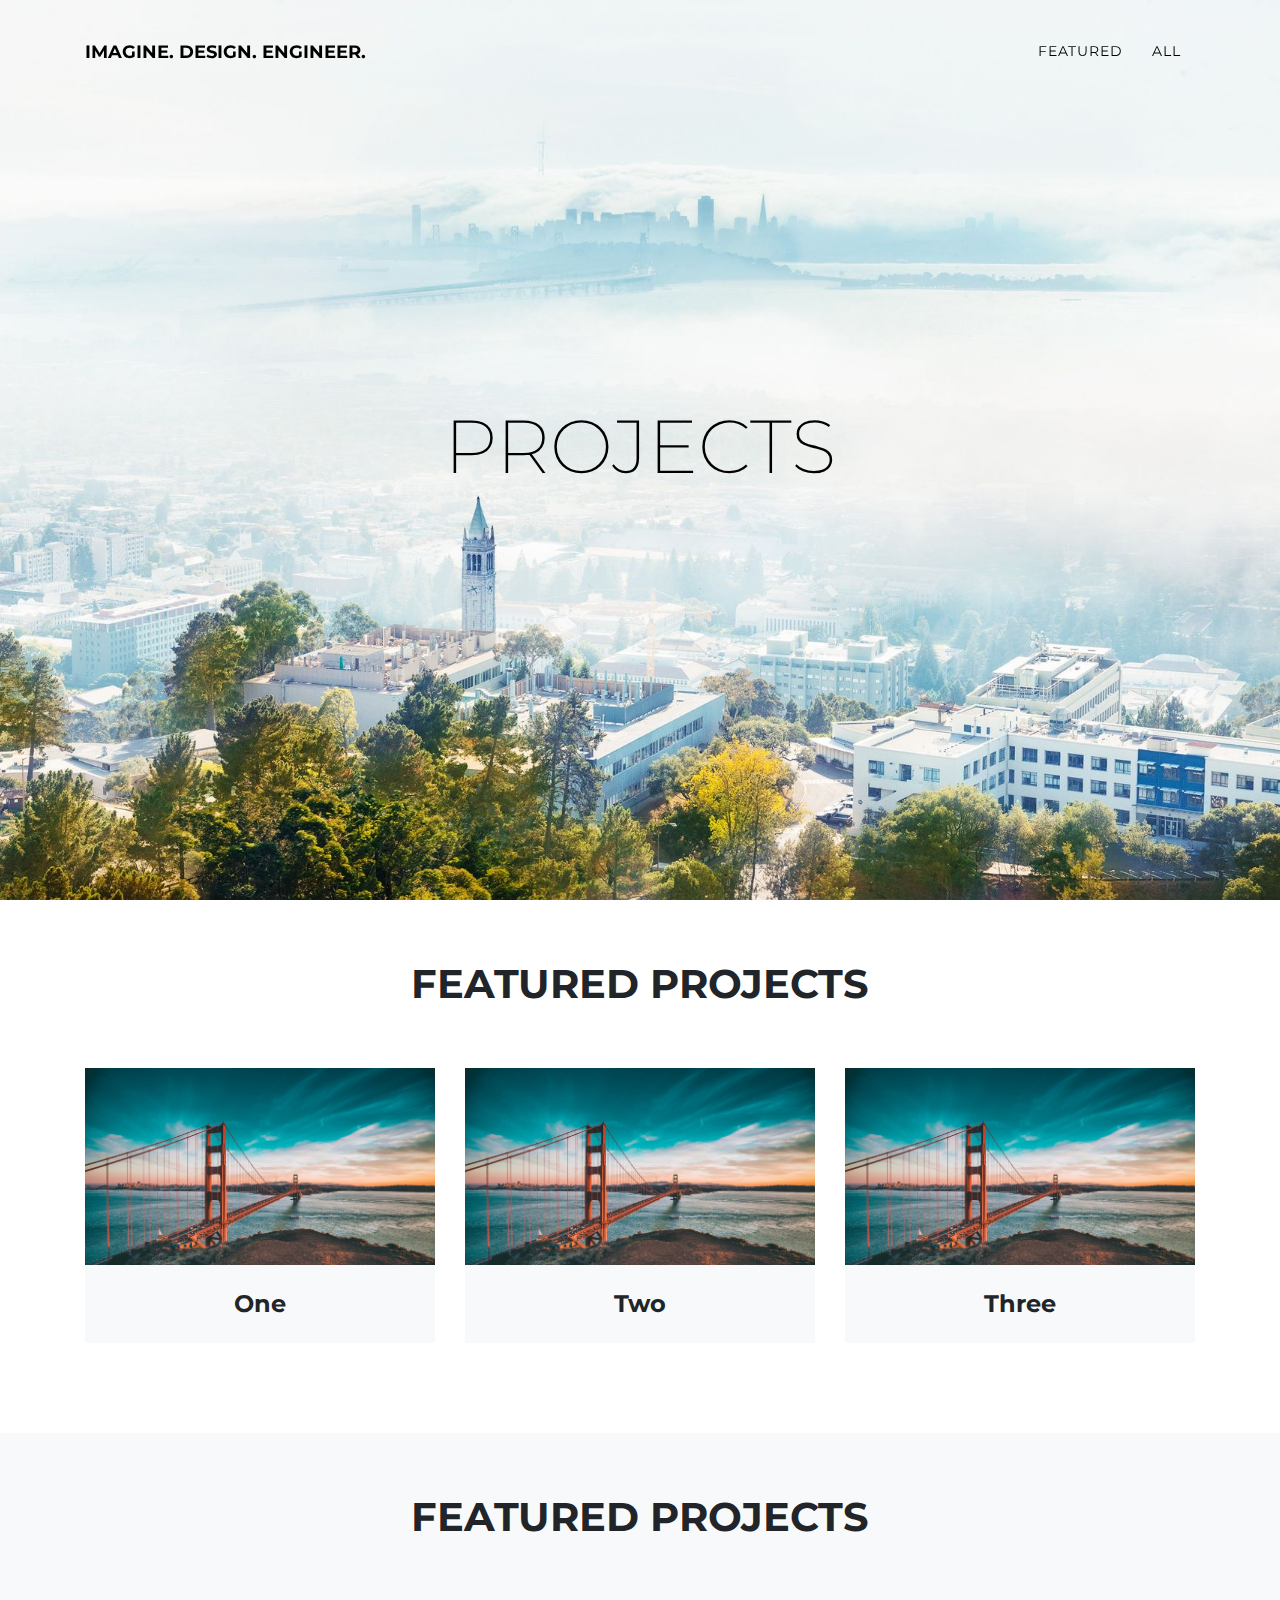
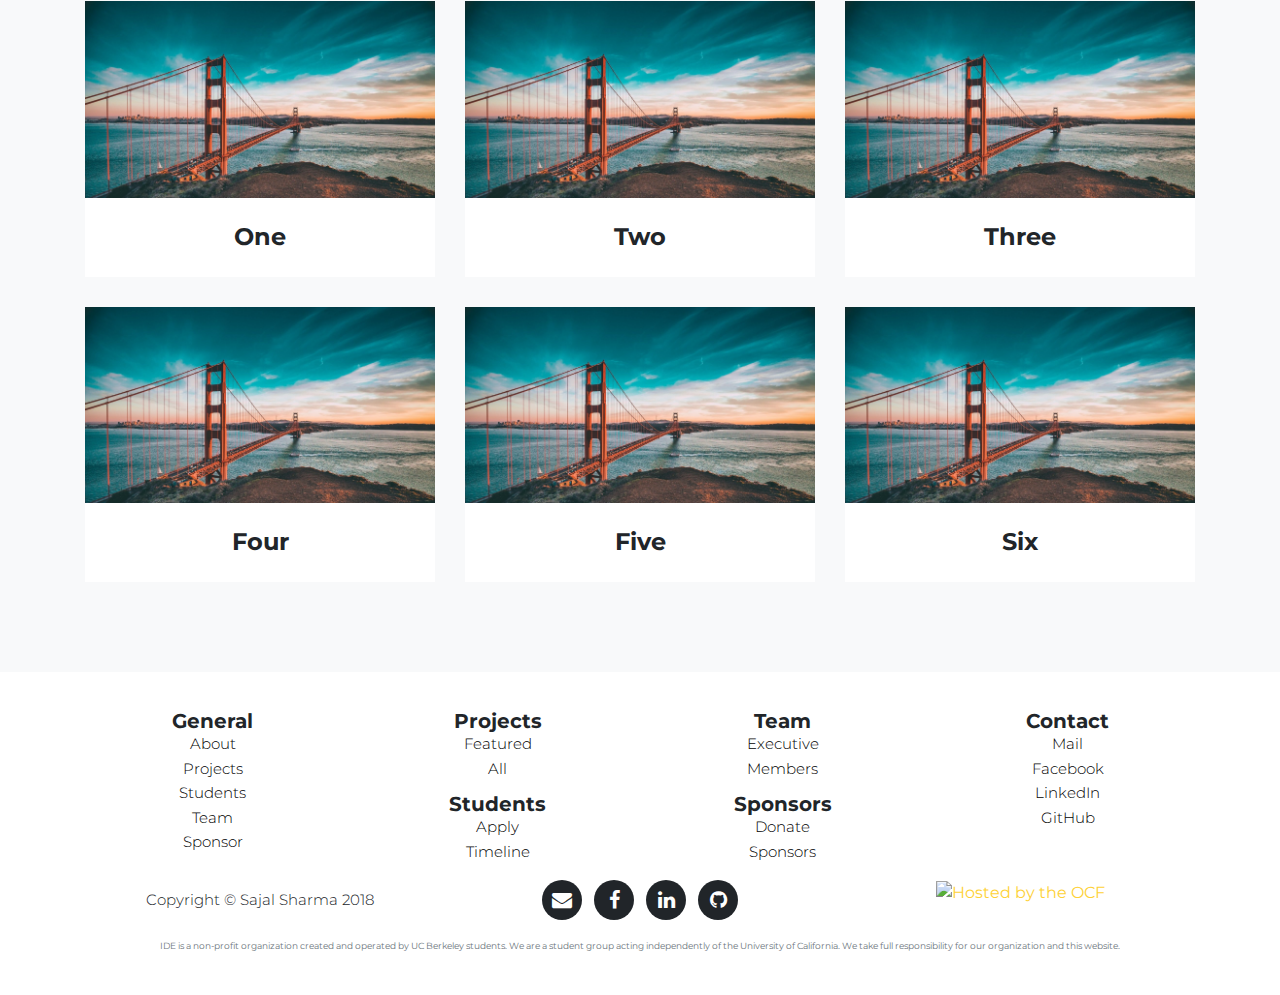
==== commit a089a460: "Cleaned up project files" ====
--- a/projects.html
+++ b/projects.html
@@ -1,488 +1,491 @@
 <!DOCTYPE html>
 <html lang="en">
 
-  <head>
-
-    <meta charset="utf-8">
-    <meta name="viewport" content="width=device-width, initial-scale=1, shrink-to-fit=no">
-    <meta name="description" content="">
-    <meta name="author" content="Sajal Sharma">
-
-    <title>Projects | IDE</title>
-
-    <!-- Bootstrap core CSS -->
-    <link href="vendor/bootstrap/css/bootstrap.min.css" rel="stylesheet">
-
-    <!-- Custom fonts for this template -->
-    <link href="vendor/font-awesome/css/font-awesome.min.css" rel="stylesheet" type="text/css">
-    <link href="https://fonts.googleapis.com/css?family=Montserrat:100,200,300,400,500,600,700,800,900" rel="stylesheet" type="text/css">
-    <link href='https://fonts.googleapis.com/css?family=Kaushan+Script' rel='stylesheet' type='text/css'>
-    <link href='https://fonts.googleapis.com/css?family=Droid+Serif:400,700,400italic,700italic' rel='stylesheet' type='text/css'>
-    <link href='https://fonts.googleapis.com/css?family=Roboto+Slab:400,100,300,700' rel='stylesheet' type='text/css'>
-
-    <!-- Custom styles for this template -->
-    <link href="css/projects.css" rel="stylesheet">
-
-  <body id="page-top">
-
-    <!-- Navigation -->
-    <nav class="navbar navbar-expand-lg navbar-dark fixed-top" id="mainNav">
-      <div class="container">
-        <button class="navbar-toggler navbar-toggler-right" type="button" data-toggle="collapse" data-target="#navbarResponsive" aria-controls="navbarResponsive" aria-expanded="false" aria-label="Toggle navigation">
-          <i class="fa fa-bars"></i>
-        </button>
-        <a class="navbar-brand js-scroll-trigger" href="index.html">IMAGINE. DESIGN. ENGINEER.</a>
-        <div class="collapse navbar-collapse" id="navbarResponsive">
-          <ul class="navbar-nav text-uppercase ml-auto">
-            <li class="nav-item">
-              <a class="nav-link js-scroll-trigger" href="#portfolio">Featured</a>
-            </li>
-            <li class="nav-item">
-              <a class="nav-link js-scroll-trigger" href="#full-portfolio">All</a>
-            </li>
-          </ul>
-        </div>
-      </div>
-    </nav>
-
-    <!-- Header -->
-    <header class="masthead">
-        <div class="intro-text">
-          <h1 class="intro-heading">Projects<h1>
-        </div>
-    </header>
-
-    <!-- Portfolio Grid -->
-    <section id="portfolio">
-      <div class="container">
-        <div class="row">
-          <div class="col-lg-12 text-center">
-            <h2 class="section-heading text-uppercase">Featured Projects</h2>
-          </div>
-        </div>
-        <div class="row">
-          <div class="col-md-4 col-sm-6 portfolio-item">
-            <a class="portfolio-link" data-toggle="modal" href="#portfolioModal1">
-              <div class="portfolio-hover">
-                <div class="portfolio-hover-content">
-                  <i class="fa fa-plus fa-3x"></i>
-                </div>
-              </div>
-              <img class="img-fluid" src="img/Golden_Gate_Bridge.jpg" alt="">
-            </a>
-            <div class="portfolio-caption bg-light">
-              <h4>One</h4>
-            </div>
-          </div>
-          <div class="col-md-4 col-sm-6 portfolio-item">
-            <a class="portfolio-link" data-toggle="modal" href="#portfolioModal2">
-              <div class="portfolio-hover">
-                <div class="portfolio-hover-content">
-                  <i class="fa fa-plus fa-3x"></i>
-                </div>
-              </div>
-              <img class="img-fluid" src="img/Golden_Gate_Bridge.jpg" alt="">
-            </a>
-            <div class="portfolio-caption bg-light">
-              <h4>Two</h4>
-            </div>
-          </div>
-          <div class="col-md-4 col-sm-6 portfolio-item">
-            <a class="portfolio-link" data-toggle="modal" href="#portfolioModal3">
-              <div class="portfolio-hover">
-                <div class="portfolio-hover-content">
-                  <i class="fa fa-plus fa-3x"></i>
-                </div>
-              </div>
-              <img class="img-fluid" src="img/Golden_Gate_Bridge.jpg" alt="">
-            </a>
-            <div class="portfolio-caption bg-light">
-              <h4>Three</h4>
-            </div>
-          </div>
-        </div>
-      </div>
-    </section>
-
-    <section class="bg-light" id="full-portfolio">
-      <div class="container">
-        <div class="row">
-          <div class="col-lg-12 text-center">
-            <h2 class="section-heading text-uppercase">All Projects</h2>
-          </div>
-        </div>
-        <div class="row">
-          <div class="col-md-4 col-sm-6 portfolio-item">
-            <a class="portfolio-link" data-toggle="modal" href="#portfolioModal1">
-              <div class="portfolio-hover">
-                <div class="portfolio-hover-content">
-                  <i class="fa fa-plus fa-3x"></i>
-                </div>
-              </div>
-              <img class="img-fluid" src="img/Golden_Gate_Bridge.jpg" alt="">
-            </a>
-            <div class="portfolio-caption">
-              <h4>One</h4>
-            </div>
-          </div>
-          <div class="col-md-4 col-sm-6 portfolio-item">
-            <a class="portfolio-link" data-toggle="modal" href="#portfolioModal2">
-              <div class="portfolio-hover">
-                <div class="portfolio-hover-content">
-                  <i class="fa fa-plus fa-3x"></i>
-                </div>
-              </div>
-              <img class="img-fluid" src="img/Golden_Gate_Bridge.jpg" alt="">
-            </a>
-            <div class="portfolio-caption">
-              <h4>Two</h4>
-            </div>
-          </div>
-          <div class="col-md-4 col-sm-6 portfolio-item">
-            <a class="portfolio-link" data-toggle="modal" href="#portfolioModal3">
-              <div class="portfolio-hover">
-                <div class="portfolio-hover-content">
-                  <i class="fa fa-plus fa-3x"></i>
-                </div>
-              </div>
-              <img class="img-fluid" src="img/Golden_Gate_Bridge.jpg" alt="">
-            </a>
-            <div class="portfolio-caption">
-              <h4>Three</h4>
-            </div>
-          </div>
-          <div class="col-md-4 col-sm-6 portfolio-item">
-            <a class="portfolio-link" data-toggle="modal" href="#portfolioModal4">
-              <div class="portfolio-hover">
-                <div class="portfolio-hover-content">
-                  <i class="fa fa-plus fa-3x"></i>
-                </div>
-              </div>
-              <img class="img-fluid" src="img/Golden_Gate_Bridge.jpg" alt="">
-            </a>
-            <div class="portfolio-caption">
-              <h4>Four</h4>
-            </div>
-          </div>
-          <div class="col-md-4 col-sm-6 portfolio-item">
-            <a class="portfolio-link" data-toggle="modal" href="#portfolioModal5">
-              <div class="portfolio-hover">
-                <div class="portfolio-hover-content">
-                  <i class="fa fa-plus fa-3x"></i>
-                </div>
-              </div>
-              <img class="img-fluid" src="img/Golden_Gate_Bridge.jpg" alt="">
-            </a>
-            <div class="portfolio-caption">
-              <h4>Five</h4>
-            </div>
-          </div>
-          <div class="col-md-4 col-sm-6 portfolio-item">
-            <a class="portfolio-link" data-toggle="modal" href="#portfolioModal6">
-              <div class="portfolio-hover">
-                <div class="portfolio-hover-content">
-                  <i class="fa fa-plus fa-3x"></i>
-                </div>
-              </div>
-              <img class="img-fluid" src="img/Golden_Gate_Bridge.jpg" alt="">
-            </a>
-            <div class="portfolio-caption">
-              <h4>Six</h4>
-            </div>
-          </div>
-        </div>
-      </div>
-    </section>
-
-    <!-- Footer -->
-    <footer>
-      <div class="container">
-        <div class="row row-link">
-            <div class="col-md-3">
-                <div class="map">
-                    <h5 class="map-title">General</h5>
-                    <a class="map-link js-scroll-trigger" href="index.html#services">About</a>
-                    <a class="map-link js-scroll-trigger" href="index.html#portfolio">Projects</a>
-                    <a class="map-link js-scroll-trigger" href="index.html#about">Students</a>
-                    <a class="map-link js-scroll-trigger" href="index.html#team">Team</a>
-                    <a class="map-link js-scroll-trigger" href="index.html#contact">Sponsor</a>
-                </div>
-            </div>
-            <div class="col-md-3">
-                <div class="map">
-                    <h5 class="map-title">Projects</h5>
-                    <a class="map-link js-scroll-trigger" href="projects.html#portfolio">Featured</a>
-                    <a class="map-link js-scroll-trigger" href="projects.html#full-portfolio">All</a>
-                </div>
-                <div class="map">
-                    <h5 class="map-title">Students</h5>
-                    <a class="map-link js-scroll-trigger" href="students.html#apply">Apply</a>
-                    <a class="map-link js-scroll-trigger" href="students.html#timeline">Timeline</a>
-                </div>
-            </div>
-            <div class="col-md-3">
-                <div class="map">
-                    <h5 class="map-title">Team</h5>
-                    <a class="map-link js-scroll-trigger" href="team.html#executive">Executive</a>
-                    <a class="map-link js-scroll-trigger" href="team.html#all">Members</a>
-                </div>
-                <div class="map">
-                    <h5 class="map-title">Sponsors</h5>
-                    <a class="map-link js-scroll-trigger" href="sponsors.html#donate">Donate</a>
-                    <a class="map-link js-scroll-trigger" href="sponsors.html#sponsors">Sponsors</a>
-                </div>
-            </div>
-            <div class="col-md-3">
-                <div class="map">
-                    <h5 class="map-title">Contact</h5>
-                    <a class="map-link" href="mailto:contact@ide.berkeley.edu">Mail</a>
-                    <a class="map-link" href="https://www.facebook.com/berkeleyIDE/">Facebook</a>
-                    <a class="map-link" href="https://www.linkedin.com/company/imagine-design-engineer/">LinkedIn</a>
-                    <a class="map-link" href="https://github.com/Imagine-Design-Engineer">GitHub</a>
-                </div>
-            </div>
-        </div>
-        <div class="row">
-          <div class="col-md-4">
-            <span class="copyright">Copyright &copy; Sajal Sharma 2018</span>
-          </div>
-          <div class="col-md-4">
-            <ul class="list-inline social-buttons">
-                <li class="list-inline-item">
-                  <a href="mailto:contact@ide.berkeley.edu">
-                    <i class="fa fa-envelope"></i>
-                  </a>
-                </li>
-              <li class="list-inline-item">
-                <a href="https://www.facebook.com/berkeleyIDE/">
-                  <i class="fa fa-facebook"></i>
-                </a>
-              </li>
-              <li class="list-inline-item">
-                <a href="https://www.linkedin.com/company/imagine-design-engineer/">
-                  <i class="fa fa-linkedin"></i>
-                </a>
-              </li>
-              <li class="list-inline-item">
-                <a href="https://github.com/Imagine-Design-Engineer">
-                  <i class="fa fa-github"></i>
-                </a>
-              </li>
-            </ul>
-          </div>
-          <div class="col-md-4">
-              <a href="https://www.ocf.berkeley.edu">
-                  <img src="https://www.ocf.berkeley.edu/hosting-logos/ocf-hosted-penguin.svg" alt="Hosted by the OCF" style="border: 0;height:35px"/>
-              </a>
-          </div>
-        </div>
-        <div class="row">
-            <div class="col-md-12" style="padding-top:12px">
-                <p class="large text-muted" style="font-size:9px">
-                    IDE is a non-profit organization created and operated by UC Berkeley students. We are a student group acting
-                    independently of the University of California. We take full responsibility for our organization and this website.
-                </p>
-            </div>
-        </div>
-      </div>
-    </footer>
-
-    <!-- Portfolio Modals -->
-
-    <!-- Modal 1 -->
-    <div class="portfolio-modal modal fade" id="portfolioModal1" tabindex="-1" role="dialog" aria-hidden="true">
-      <div class="modal-dialog">
-        <div class="modal-content">
-          <div class="close-modal" data-dismiss="modal">
-            <div class="lr">
-              <div class="rl"></div>
-            </div>
-          </div>
-          <div class="container">
-            <div class="row">
-              <div class="col-lg-8 mx-auto">
-                <div class="modal-body">
-                  <!-- Project Details Go Here -->
-                  <h2 class="text-uppercase">Project Name</h2>
-                  <img class="img-fluid d-block mx-auto" src="img/Golden_Gate_Bridge.jpg" alt="">
-                  <p>Description.</p>
-                  <ul class="list-inline">
-                    <li>Date.</li>
-                    <li>Who.</li>
-                    <li>Using.</li>
-                  </ul>
-                </div>
-              </div>
-            </div>
-          </div>
-        </div>
-      </div>
-    </div>
-
-    <!-- Modal 2 -->
-    <div class="portfolio-modal modal fade" id="portfolioModal2" tabindex="-1" role="dialog" aria-hidden="true">
-      <div class="modal-dialog">
-        <div class="modal-content">
-          <div class="close-modal" data-dismiss="modal">
-            <div class="lr">
-              <div class="rl"></div>
-            </div>
-          </div>
-          <div class="container">
-            <div class="row">
-              <div class="col-lg-8 mx-auto">
-                <div class="modal-body">
-                  <!-- Project Details Go Here -->
-                  <h2 class="text-uppercase">Project Name</h2>
-                  <img class="img-fluid d-block mx-auto" src="img/Golden_Gate_Bridge.jpg" alt="">
-                  <p>Description.</p>
-                  <ul class="list-inline">
-                    <li>Date.</li>
-                    <li>Who.</li>
-                    <li>Using.</li>
-                  </ul>
-                </div>
-              </div>
-            </div>
-          </div>
-        </div>
-      </div>
-    </div>
-
-    <!-- Modal 3 -->
-    <div class="portfolio-modal modal fade" id="portfolioModal3" tabindex="-1" role="dialog" aria-hidden="true">
-      <div class="modal-dialog">
-        <div class="modal-content">
-          <div class="close-modal" data-dismiss="modal">
-            <div class="lr">
-              <div class="rl"></div>
-            </div>
-          </div>
-          <div class="container">
-            <div class="row">
-              <div class="col-lg-8 mx-auto">
-                <div class="modal-body">
-                  <!-- Project Details Go Here -->
-                  <h2 class="text-uppercase">Project Name</h2>
-                  <img class="img-fluid d-block mx-auto" src="img/Golden_Gate_Bridge.jpg" alt="">
-                  <p>Description.</p>
-                  <ul class="list-inline">
-                    <li>Date.</li>
-                    <li>Who.</li>
-                    <li>Using.</li>
-                  </ul>
-                </div>
-              </div>
-            </div>
-          </div>
-        </div>
-      </div>
-    </div>
-
-    <!-- Modal 4 -->
-    <div class="portfolio-modal modal fade" id="portfolioModal4" tabindex="-1" role="dialog" aria-hidden="true">
-      <div class="modal-dialog">
-        <div class="modal-content">
-          <div class="close-modal" data-dismiss="modal">
-            <div class="lr">
-              <div class="rl"></div>
-            </div>
-          </div>
-          <div class="container">
-            <div class="row">
-              <div class="col-lg-8 mx-auto">
-                <div class="modal-body">
-                  <!-- Project Details Go Here -->
-                  <h2 class="text-uppercase">Project Name</h2>
-                  <img class="img-fluid d-block mx-auto" src="img/Golden_Gate_Bridge.jpg" alt="">
-                  <p>Description.</p>
-                  <ul class="list-inline">
-                    <li>Date.</li>
-                    <li>Who.</li>
-                    <li>Using.</li>
-                  </ul>
-                </div>
-              </div>
-            </div>
-          </div>
-        </div>
-      </div>
-    </div>
-
-    <!-- Modal 5 -->
-    <div class="portfolio-modal modal fade" id="portfolioModal5" tabindex="-1" role="dialog" aria-hidden="true">
-      <div class="modal-dialog">
-        <div class="modal-content">
-          <div class="close-modal" data-dismiss="modal">
-            <div class="lr">
-              <div class="rl"></div>
-            </div>
-          </div>
-          <div class="container">
-            <div class="row">
-              <div class="col-lg-8 mx-auto">
-                <div class="modal-body">
-                  <!-- Project Details Go Here -->
-                  <h2 class="text-uppercase">Project Name</h2>
-                  <img class="img-fluid d-block mx-auto" src="img/Golden_Gate_Bridge.jpg" alt="">
-                  <p>Description.</p>
-                  <ul class="list-inline">
-                    <li>Date.</li>
-                    <li>Who.</li>
-                    <li>Using.</li>
-                  </ul>
-                </div>
-              </div>
-            </div>
-          </div>
-        </div>
-      </div>
-    </div>
-
-    <!-- Modal 6 -->
-    <div class="portfolio-modal modal fade" id="portfolioModal6" tabindex="-1" role="dialog" aria-hidden="true">
-      <div class="modal-dialog">
-        <div class="modal-content">
-          <div class="close-modal" data-dismiss="modal">
-            <div class="lr">
-              <div class="rl"></div>
-            </div>
-          </div>
-          <div class="container">
-            <div class="row">
-              <div class="col-lg-8 mx-auto">
-                <div class="modal-body">
-                  <!-- Project Details Go Here -->
-                  <h2 class="text-uppercase">Project Name</h2>
-                  <img class="img-fluid d-block mx-auto" src="img/Golden_Gate_Bridge.jpg" alt="">
-                  <p>Description.</p>
-                  <ul class="list-inline">
-                    <li>Date.</li>
-                    <li>Who.</li>
-                    <li>Using.</li>
-                  </ul>
-                </div>
-              </div>
-            </div>
-          </div>
-        </div>
-      </div>
-    </div>
-
-    <!-- Bootstrap core JavaScript -->
-    <script src="vendor/jquery/jquery.min.js"></script>
-    <script src="vendor/bootstrap/js/bootstrap.bundle.min.js"></script>
-
-    <!-- Plugin JavaScript -->
-    <script src="vendor/jquery-easing/jquery.easing.min.js"></script>
-
-    <!-- Contact form JavaScript -->
-    <script src="js/jqBootstrapValidation.js"></script>
-    <script src="js/contact_me.js"></script>
-
-    <!-- Custom scripts for this template -->
-    <script src="js/agency.min.js"></script>
-
-  </body>
-
+    <head>
+
+        <meta charset="utf-8">
+        <meta name="viewport" content="width=device-width, initial-scale=1, shrink-to-fit=no">
+        <meta name="description" content="">
+        <meta name="author" content="Sajal Sharma">
+
+        <title>Projects | IDE</title>
+
+        <!-- Bootstrap core CSS -->
+        <link href="vendor/bootstrap/css/bootstrap.min.css" rel="stylesheet">
+
+        <!-- Custom fonts for this template -->
+        <link href="vendor/font-awesome/css/font-awesome.min.css" rel="stylesheet" type="text/css">
+        <link href="https://fonts.googleapis.com/css?family=Montserrat:100,200,300,400,500,600,700,800,900" rel="stylesheet" type="text/css">
+        <link href='https://fonts.googleapis.com/css?family=Kaushan+Script' rel='stylesheet' type='text/css'>
+        <link href='https://fonts.googleapis.com/css?family=Droid+Serif:400,700,400italic,700italic' rel='stylesheet' type='text/css'>
+        <link href='https://fonts.googleapis.com/css?family=Roboto+Slab:400,100,300,700' rel='stylesheet' type='text/css'>
+
+        <!-- Custom styles for this template -->
+        <link href="css/projects.css" rel="stylesheet">
+
+    </head>
+
+    <body id="page-top">
+
+        <!-- Navigation -->
+        <nav class="navbar navbar-expand-lg navbar-dark fixed-top" id="mainNav">
+            <div class="container">
+                <button class="navbar-toggler navbar-toggler-right" type="button" data-toggle="collapse" data-target="#navbarResponsive" aria-controls="navbarResponsive" aria-expanded="false" aria-label="Toggle navigation">
+                    <i class="fa fa-bars"></i>
+                </button>
+                <a class="navbar-brand js-scroll-trigger" href="index.html">IMAGINE. DESIGN. ENGINEER.</a>
+                <div class="collapse navbar-collapse" id="navbarResponsive">
+                    <ul class="navbar-nav text-uppercase ml-auto">
+                        <li class="nav-item">
+                            <a class="nav-link js-scroll-trigger" href="#portfolio">Featured</a>
+                        </li>
+                        <li class="nav-item">
+                            <a class="nav-link js-scroll-trigger" href="#full-portfolio">All</a>
+                        </li>
+                    </ul>
+                </div>
+            </div>
+        </nav>
+
+        <!-- Header -->
+        <header class="masthead">
+            <div class="intro-text">
+                <h1 class="intro-heading">Projects<h1>
+            </div>
+        </header>
+
+        <!-- Portfolio Grid -->
+        <section id="portfolio">
+            <div class="container">
+                <div class="row">
+                    <div class="col-lg-12 text-center">
+                        <h2 class="section-heading text-uppercase">Featured Projects</h2>
+                    </div>
+                </div>
+                <div class="row">
+                    <div class="col-md-4 col-sm-6 portfolio-item">
+                        <a class="portfolio-link" data-toggle="modal" href="#portfolioModal1">
+                            <div class="portfolio-hover">
+                                <div class="portfolio-hover-content">
+                                    <i class="fa fa-plus fa-3x"></i>
+                                </div>
+                            </div>
+                            <img class="img-fluid" src="img/Golden_Gate_Bridge.jpg" alt="">
+                        </a>
+                        <div class="portfolio-caption bg-light">
+                            <h4>One</h4>
+                        </div>
+                    </div>
+                    <div class="col-md-4 col-sm-6 portfolio-item">
+                        <a class="portfolio-link" data-toggle="modal" href="#portfolioModal2">
+                            <div class="portfolio-hover">
+                                <div class="portfolio-hover-content">
+                                    <i class="fa fa-plus fa-3x"></i>
+                                </div>
+                            </div>
+                            <img class="img-fluid" src="img/Golden_Gate_Bridge.jpg" alt="">
+                        </a>
+                        <div class="portfolio-caption bg-light">
+                            <h4>Two</h4>
+                        </div>
+                    </div>
+                    <div class="col-md-4 col-sm-6 portfolio-item">
+                        <a class="portfolio-link" data-toggle="modal" href="#portfolioModal3">
+                            <div class="portfolio-hover">
+                                <div class="portfolio-hover-content">
+                                    <i class="fa fa-plus fa-3x"></i>
+                                </div>
+                            </div>
+                            <img class="img-fluid" src="img/Golden_Gate_Bridge.jpg" alt="">
+                        </a>
+                        <div class="portfolio-caption bg-light">
+                            <h4>Three</h4>
+                        </div>
+                    </div>
+                </div>
+            </div>
+        </section>
+
+        <section class="bg-light" id="full-portfolio">
+            <div class="container">
+                <div class="row">
+                    <div class="col-lg-12 text-center">
+                        <h2 class="section-heading text-uppercase">Featured Projects</h2>
+                    </div>
+                </div>
+                <div class="row">
+                    <div class="col-md-4 col-sm-6 portfolio-item">
+                        <a class="portfolio-link" data-toggle="modal" href="#portfolioModal1">
+                            <div class="portfolio-hover">
+                                <div class="portfolio-hover-content">
+                                    <i class="fa fa-plus fa-3x"></i>
+                                </div>
+                            </div>
+                            <img class="img-fluid" src="img/Golden_Gate_Bridge.jpg" alt="">
+                        </a>
+                        <div class="portfolio-caption">
+                            <h4>One</h4>
+                        </div>
+                    </div>
+                    <div class="col-md-4 col-sm-6 portfolio-item">
+                        <a class="portfolio-link" data-toggle="modal" href="#portfolioModal2">
+                            <div class="portfolio-hover">
+                                <div class="portfolio-hover-content">
+                                    <i class="fa fa-plus fa-3x"></i>
+                                </div>
+                            </div>
+                            <img class="img-fluid" src="img/Golden_Gate_Bridge.jpg" alt="">
+                        </a>
+                        <div class="portfolio-caption">
+                            <h4>Two</h4>
+                        </div>
+                    </div>
+                    <div class="col-md-4 col-sm-6 portfolio-item">
+                        <a class="portfolio-link" data-toggle="modal" href="#portfolioModal3">
+                            <div class="portfolio-hover">
+                                <div class="portfolio-hover-content">
+                                    <i class="fa fa-plus fa-3x"></i>
+                                </div>
+                            </div>
+                            <img class="img-fluid" src="img/Golden_Gate_Bridge.jpg" alt="">
+                        </a>
+                        <div class="portfolio-caption">
+                            <h4>Three</h4>
+                        </div>
+                    </div>
+                </div>
+                <div class="row">
+                    <div class="col-md-4 col-sm-6 portfolio-item">
+                        <a class="portfolio-link" data-toggle="modal" href="#portfolioModal4">
+                            <div class="portfolio-hover">
+                                <div class="portfolio-hover-content">
+                                    <i class="fa fa-plus fa-3x"></i>
+                                </div>
+                            </div>
+                            <img class="img-fluid" src="img/Golden_Gate_Bridge.jpg" alt="">
+                        </a>
+                        <div class="portfolio-caption">
+                            <h4>Four</h4>
+                        </div>
+                    </div>
+                    <div class="col-md-4 col-sm-6 portfolio-item">
+                        <a class="portfolio-link" data-toggle="modal" href="#portfolioModal5">
+                            <div class="portfolio-hover">
+                                <div class="portfolio-hover-content">
+                                    <i class="fa fa-plus fa-3x"></i>
+                                </div>
+                            </div>
+                            <img class="img-fluid" src="img/Golden_Gate_Bridge.jpg" alt="">
+                        </a>
+                        <div class="portfolio-caption">
+                            <h4>Five</h4>
+                        </div>
+                    </div>
+                    <div class="col-md-4 col-sm-6 portfolio-item">
+                        <a class="portfolio-link" data-toggle="modal" href="#portfolioModal6">
+                            <div class="portfolio-hover">
+                                <div class="portfolio-hover-content">
+                                    <i class="fa fa-plus fa-3x"></i>
+                                </div>
+                            </div>
+                            <img class="img-fluid" src="img/Golden_Gate_Bridge.jpg" alt="">
+                        </a>
+                        <div class="portfolio-caption">
+                            <h4>Six</h4>
+                        </div>
+                    </div>
+                </div>
+            </div>
+        </section>
+
+        <!-- Footer -->
+        <footer>
+            <div class="container">
+                <div class="row row-link">
+                    <div class="col-md-3">
+                        <div class="map">
+                            <h5 class="map-title">General</h5>
+                            <a class="map-link js-scroll-trigger" href="index.html#services">About</a>
+                            <a class="map-link js-scroll-trigger" href="index.html#portfolio">Projects</a>
+                            <a class="map-link js-scroll-trigger" href="index.html#about">Students</a>
+                            <a class="map-link js-scroll-trigger" href="index.html#team">Team</a>
+                            <a class="map-link js-scroll-trigger" href="index.html#contact">Sponsor</a>
+                        </div>
+                    </div>
+                    <div class="col-md-3">
+                        <div class="map">
+                            <h5 class="map-title">Projects</h5>
+                            <a class="map-link js-scroll-trigger" href="projects.html#portfolio">Featured</a>
+                            <a class="map-link js-scroll-trigger" href="projects.html#full-portfolio">All</a>
+                        </div>
+                        <div class="map">
+                            <h5 class="map-title">Students</h5>
+                            <a class="map-link js-scroll-trigger" href="students.html#apply">Apply</a>
+                            <a class="map-link js-scroll-trigger" href="students.html#timeline">Timeline</a>
+                        </div>
+                    </div>
+                    <div class="col-md-3">
+                        <div class="map">
+                            <h5 class="map-title">Team</h5>
+                            <a class="map-link js-scroll-trigger" href="team.html#executive">Executive</a>
+                            <a class="map-link js-scroll-trigger" href="team.html#all">Members</a>
+                        </div>
+                        <div class="map">
+                            <h5 class="map-title">Sponsors</h5>
+                            <a class="map-link js-scroll-trigger" href="sponsors.html#donate">Donate</a>
+                            <a class="map-link js-scroll-trigger" href="sponsors.html#sponsors">Sponsors</a>
+                        </div>
+                    </div>
+                    <div class="col-md-3">
+                        <div class="map">
+                            <h5 class="map-title">Contact</h5>
+                            <a class="map-link" href="mailto:contact@ide.berkeley.edu">Mail</a>
+                            <a class="map-link" href="https://www.facebook.com/berkeleyIDE/">Facebook</a>
+                            <a class="map-link" href="https://www.linkedin.com/company/imagine-design-engineer/">LinkedIn</a>
+                            <a class="map-link" href="https://github.com/Imagine-Design-Engineer">GitHub</a>
+                        </div>
+                    </div>
+                </div>
+                <div class="row">
+                    <div class="col-md-4">
+                        <span class="copyright">Copyright &copy; Sajal Sharma 2018</span>
+                    </div>
+                    <div class="col-md-4">
+                        <ul class="list-inline social-buttons">
+                            <li class="list-inline-item">
+                                <a href="mailto:contact@ide.berkeley.edu">
+                                    <i class="fa fa-envelope"></i>
+                                </a>
+                            </li>
+                            <li class="list-inline-item">
+                                <a href="https://www.facebook.com/berkeleyIDE/">
+                                    <i class="fa fa-facebook"></i>
+                                </a>
+                            </li>
+                            <li class="list-inline-item">
+                                <a href="https://www.linkedin.com/company/imagine-design-engineer/">
+                                    <i class="fa fa-linkedin"></i>
+                                </a>
+                            </li>
+                            <li class="list-inline-item">
+                                <a href="https://github.com/Imagine-Design-Engineer">
+                                    <i class="fa fa-github"></i>
+                                </a>
+                            </li>
+                        </ul>
+                    </div>
+                    <div class="col-md-4">
+                        <a href="https://www.ocf.berkeley.edu">
+                            <img src="https://www.ocf.berkeley.edu/hosting-logos/ocf-hosted-penguin.svg" alt="Hosted by the OCF" style="border: 0;height:35px"/>
+                        </a>
+                    </div>
+                </div>
+                <div class="row">
+                    <div class="col-md-12" style="padding-top:12px">
+                        <p class="large text-muted" style="font-size:9px">
+                            IDE is a non-profit organization created and operated by UC Berkeley students. We are a student group acting
+                            independently of the University of California. We take full responsibility for our organization and this website.
+                        </p>
+                    </div>
+                </div>
+            </div>
+        </footer>
+
+        <!-- Portfolio Modals -->
+
+        <!-- Modal 1 -->
+        <div class="portfolio-modal modal fade" id="portfolioModal1" tabindex="-1" role="dialog" aria-hidden="true">
+            <div class="modal-dialog">
+                <div class="modal-content">
+                    <div class="close-modal" data-dismiss="modal">
+                        <div class="lr">
+                            <div class="rl"></div>
+                        </div>
+                    </div>
+                    <div class="container">
+                        <div class="row">
+                            <div class="col-lg-8 mx-auto">
+                                <div class="modal-body">
+                                    <!-- Project Details Go Here -->
+                                    <h2 class="text-uppercase">Project Name</h2>
+                                    <img class="img-fluid d-block mx-auto" src="img/Golden_Gate_Bridge.jpg" alt="">
+                                    <p>Description.</p>
+                                    <ul class="list-inline">
+                                        <li>Date.</li>
+                                        <li>Who.</li>
+                                        <li>Using.</li>
+                                    </ul>
+                                </div>
+                            </div>
+                        </div>
+                    </div>
+                </div>
+            </div>
+        </div>
+
+        <!-- Modal 2 -->
+        <div class="portfolio-modal modal fade" id="portfolioModal2" tabindex="-1" role="dialog" aria-hidden="true">
+            <div class="modal-dialog">
+                <div class="modal-content">
+                    <div class="close-modal" data-dismiss="modal">
+                        <div class="lr">
+                            <div class="rl"></div>
+                        </div>
+                    </div>
+                    <div class="container">
+                        <div class="row">
+                            <div class="col-lg-8 mx-auto">
+                                <div class="modal-body">
+                                    <!-- Project Details Go Here -->
+                                    <h2 class="text-uppercase">Project Name</h2>
+                                    <img class="img-fluid d-block mx-auto" src="img/Golden_Gate_Bridge.jpg" alt="">
+                                    <p>Description.</p>
+                                    <ul class="list-inline">
+                                        <li>Date.</li>
+                                        <li>Who.</li>
+                                        <li>Using.</li>
+                                    </ul>
+                                </div>
+                            </div>
+                        </div>
+                    </div>
+                </div>
+            </div>
+        </div>
+
+        <!-- Modal 3 -->
+        <div class="portfolio-modal modal fade" id="portfolioModal3" tabindex="-1" role="dialog" aria-hidden="true">
+            <div class="modal-dialog">
+                <div class="modal-content">
+                    <div class="close-modal" data-dismiss="modal">
+                        <div class="lr">
+                            <div class="rl"></div>
+                        </div>
+                    </div>
+                    <div class="container">
+                        <div class="row">
+                            <div class="col-lg-8 mx-auto">
+                                <div class="modal-body">
+                                    <!-- Project Details Go Here -->
+                                    <h2 class="text-uppercase">Project Name</h2>
+                                    <img class="img-fluid d-block mx-auto" src="img/Golden_Gate_Bridge.jpg" alt="">
+                                    <p>Description.</p>
+                                    <ul class="list-inline">
+                                        <li>Date.</li>
+                                        <li>Who.</li>
+                                        <li>Using.</li>
+                                    </ul>
+                                </div>
+                            </div>
+                        </div>
+                    </div>
+                </div>
+            </div>
+        </div>
+
+        <!-- Modal 4 -->
+        <div class="portfolio-modal modal fade" id="portfolioModal4" tabindex="-1" role="dialog" aria-hidden="true">
+            <div class="modal-dialog">
+                <div class="modal-content">
+                    <div class="close-modal" data-dismiss="modal">
+                        <div class="lr">
+                            <div class="rl"></div>
+                        </div>
+                    </div>
+                    <div class="container">
+                        <div class="row">
+                            <div class="col-lg-8 mx-auto">
+                                <div class="modal-body">
+                                    <!-- Project Details Go Here -->
+                                    <h2 class="text-uppercase">Project Name</h2>
+                                    <img class="img-fluid d-block mx-auto" src="img/Golden_Gate_Bridge.jpg" alt="">
+                                    <p>Description.</p>
+                                    <ul class="list-inline">
+                                        <li>Date.</li>
+                                        <li>Who.</li>
+                                        <li>Using.</li>
+                                    </ul>
+                                </div>
+                            </div>
+                        </div>
+                    </div>
+                </div>
+            </div>
+        </div>
+
+        <!-- Modal 5 -->
+        <div class="portfolio-modal modal fade" id="portfolioModal5" tabindex="-1" role="dialog" aria-hidden="true">
+            <div class="modal-dialog">
+                <div class="modal-content">
+                    <div class="close-modal" data-dismiss="modal">
+                        <div class="lr">
+                            <div class="rl"></div>
+                        </div>
+                    </div>
+                    <div class="container">
+                        <div class="row">
+                            <div class="col-lg-8 mx-auto">
+                                <div class="modal-body">
+                                    <!-- Project Details Go Here -->
+                                    <h2 class="text-uppercase">Project Name</h2>
+                                    <img class="img-fluid d-block mx-auto" src="img/Golden_Gate_Bridge.jpg" alt="">
+                                    <p>Description.</p>
+                                    <ul class="list-inline">
+                                        <li>Date.</li>
+                                        <li>Who.</li>
+                                        <li>Using.</li>
+                                    </ul>
+                                </div>
+                            </div>
+                        </div>
+                    </div>
+                </div>
+            </div>
+        </div>
+
+        <!-- Modal 6 -->
+        <div class="portfolio-modal modal fade" id="portfolioModal6" tabindex="-1" role="dialog" aria-hidden="true">
+            <div class="modal-dialog">
+                <div class="modal-content">
+                    <div class="close-modal" data-dismiss="modal">
+                        <div class="lr">
+                            <div class="rl"></div>
+                        </div>
+                    </div>
+                    <div class="container">
+                        <div class="row">
+                            <div class="col-lg-8 mx-auto">
+                                <div class="modal-body">
+                                    <!-- Project Details Go Here -->
+                                    <h2 class="text-uppercase">Project Name</h2>
+                                    <img class="img-fluid d-block mx-auto" src="img/Golden_Gate_Bridge.jpg" alt="">
+                                    <p>Description.</p>
+                                    <ul class="list-inline">
+                                        <li>Date.</li>
+                                        <li>Who.</li>
+                                        <li>Using.</li>
+                                    </ul>
+                                </div>
+                            </div>
+                        </div>
+                    </div>
+                </div>
+            </div>
+        </div>
+
+        <!-- Bootstrap core JavaScript -->
+        <script src="vendor/jquery/jquery.min.js"></script>
+        <script src="vendor/bootstrap/js/bootstrap.bundle.min.js"></script>
+
+        <!-- Plugin JavaScript -->
+        <script src="vendor/jquery-easing/jquery.easing.min.js"></script>
+
+        <!-- Contact form JavaScript -->
+        <script src="js/jqBootstrapValidation.js"></script>
+        <script src="js/contact_me.js"></script>
+
+        <!-- Custom scripts for this template -->
+        <script src="js/agency.min.js"></script>
+
+    </body>
 </html>
--- a/css/projects.css
+++ b/css/projects.css
@@ -1,90 +1,85 @@
 body {
-  overflow-x: hidden;
-  font-family: 'Montserrat', 'Helvetica Neue', Helvetica, Arial, sans-serif;
+    overflow-x: hidden;
+    font-family: 'Montserrat', 'Helvetica Neue', Helvetica, Arial, sans-serif;
 }
 
 p {
-  line-height: 1.75;
+    line-height: 1.75;
 }
 
 a {
-  color: #fed136;
+    color: #fed136;
 }
 
 a:hover {
-  color: #fec503;
+    color: #fec503;
 }
 
 .text-primary {
-  color: #fed136 !important;
-}
-
-h1,
-h2,
-h3,
-h4,
-h5,
-h6 {
-  font-weight: 700;
-  font-family: 'Montserrat', 'Helvetica Neue', Helvetica, Arial, sans-serif;
+    color: #fed136 !important;
+}
+
+h1, h2, h3, h4, h5, h6 {
+    font-weight: 700;
+    font-family: 'Montserrat', 'Helvetica Neue', Helvetica, Arial, sans-serif;
 }
 
 section {
-  padding: 60px 0;
+    padding: 60px 0;
 }
 
 section h2.section-heading {
-  font-size: 40px;
-  margin-top: 0;
-  margin-bottom: 60px;
+    font-size: 40px;
+    margin-top: 0;
+    margin-bottom: 60px;
 }
 
 @media (min-width: 768px) {
-  section {
-    padding: 60px 0;
-  }
+    section {
+        padding: 60px 0;
+    }
 }
 
 ::-moz-selection {
-  background: #fed136;
-  text-shadow: none;
+    background: #fed136;
+    text-shadow: none;
 }
 
 ::selection {
-  background: #fed136;
-  text-shadow: none;
+    background: #fed136;
+    text-shadow: none;
 }
 
 img::selection {
-  background: transparent;
+    background: transparent;
 }
 
 img::-moz-selection {
-  background: transparent;
+    background: transparent;
 }
 
 #mainNav {
-  background-color: white;
+    background-color: white;
 }
 
 #mainNav .navbar-toggler {
-  font-size: 20px;
-  right: 0;
-  padding: 13px 16px;
-  text-transform: uppercase;
-  color: white;
-  border: 0;
-  background-color: black;
-  font-family: 'Montserrat', 'Helvetica Neue', Helvetica, Arial, sans-serif;
+    font-size: 20px;
+    right: 0;
+    padding: 13px 16px;
+    text-transform: uppercase;
+    color: white;
+    border: 0;
+    background-color: black;
+    font-family: 'Montserrat', 'Helvetica Neue', Helvetica, Arial, sans-serif;
 }
 
 #mainNav .navbar-nav .nav-item .nav-link {
-  font-size: 90%;
-  font-weight: 400;
-  padding: 0.75em 0;
-  letter-spacing: 1px;
-  color: black;
-  font-family: 'Montserrat', 'Helvetica Neue', Helvetica, Arial, sans-serif;
+    font-size: 90%;
+    font-weight: 400;
+    padding: 0.75em 0;
+    letter-spacing: 1px;
+    color: black;
+    font-family: 'Montserrat', 'Helvetica Neue', Helvetica, Arial, sans-serif;
 }
 
 .navbar-brand {
@@ -95,45 +90,45 @@
 }
 
 #mainNav .navbar-nav .nav-item .nav-link.active, #mainNav .navbar-nav .nav-item .nav-link:hover {
-  color: gray;
+    color: gray;
 }
 
 @media (min-width: 992px) {
-  #mainNav {
-    padding-top: 25px;
-    padding-bottom: 25px;
-    -webkit-transition: padding-top 0.3s, padding-bottom 0.3s;
-    -moz-transition: padding-top 0.3s, padding-bottom 0.3s;
-    transition: padding-top 0.3s, padding-bottom 0.3s;
-    border: none;
-    background-color: transparent;
-  }
-  #mainNav .navbar-nav .nav-item .nav-link {
-    padding: 1.1em 1em !important;
-  }
-  #mainNav.navbar-shrink {
-    padding-top: 0;
-    padding-bottom: 0;
-    background-color: white;
-  }
-  #mainNav.navbar-shrink {
-    font-size: 1em;
-    padding: 12px 0;
-  }
+    #mainNav {
+        padding-top: 25px;
+        padding-bottom: 25px;
+        -webkit-transition: padding-top 0.3s, padding-bottom 0.3s;
+        -moz-transition: padding-top 0.3s, padding-bottom 0.3s;
+        transition: padding-top 0.3s, padding-bottom 0.3s;
+        border: none;
+        background-color: transparent;
+    }
+    #mainNav .navbar-nav .nav-item .nav-link {
+        padding: 1.1em 1em !important;
+    }
+    #mainNav.navbar-shrink {
+        padding-top: 0;
+        padding-bottom: 0;
+        background-color: white;
+    }
+    #mainNav.navbar-shrink {
+        font-size: 1em;
+        padding: 12px 0;
+    }
 }
 
 header.masthead {
-  min-height: 100vh;
-  text-align: center;
-  color: black;
-  background-image: url("../img/Berkeley_Fog.jpg");
-  background-repeat: no-repeat;
-  background-attachment: fixed;
-  background-position: center center;
-  -webkit-background-size: cover;
-  -moz-background-size: cover;
-  -o-background-size: cover;
-  background-size: cover;
+    min-height: 100vh;
+    text-align: center;
+    color: black;
+    background-image: url("../img/Berkeley_Fog.jpg");
+    background-repeat: no-repeat;
+    background-attachment: fixed;
+    background-position: center center;
+    -webkit-background-size: cover;
+    -moz-background-size: cover;
+    -o-background-size: cover;
+    background-size: cover;
 }
 
 header.masthead .intro-text {
@@ -153,244 +148,241 @@
 }
 
 #portfolio .portfolio-item {
-  right: 0;
-  margin: 0 0 15px;
+    right: 0;
+    margin: 0 0 15px;
 }
 
 #portfolio .portfolio-item .portfolio-link {
-  position: relative;
-  display: block;
-  max-width: 400px;
-  margin: 0 auto;
-  cursor: pointer;
+    position: relative;
+    display: block;
+    max-width: 400px;
+    margin: 0 auto;
+    cursor: pointer;
 }
 
 #portfolio .portfolio-item .portfolio-link .portfolio-hover {
-  position: absolute;
-  width: 100%;
-  height: 100%;
-  -webkit-transition: all ease 0.5s;
-  -moz-transition: all ease 0.5s;
-  transition: all ease 0.5s;
-  opacity: 0;
-  background: rgba(254, 209, 54, 0.9);
+    position: absolute;
+    width: 100%;
+    height: 100%;
+    -webkit-transition: all ease 0.5s;
+    -moz-transition: all ease 0.5s;
+    transition: all ease 0.5s;
+    opacity: 0;
+    background: rgba(254, 209, 54, 0.9);
 }
 
 #portfolio .portfolio-item .portfolio-link .portfolio-hover:hover {
-  opacity: 1;
+    opacity: 1;
 }
 
 #portfolio .portfolio-item .portfolio-link .portfolio-hover .portfolio-hover-content {
-  font-size: 20px;
-  position: absolute;
-  top: 50%;
-  width: 100%;
-  height: 20px;
-  margin-top: -12px;
-  text-align: center;
-  color: white;
+    font-size: 20px;
+    position: absolute;
+    top: 50%;
+    width: 100%;
+    height: 20px;
+    margin-top: -12px;
+    text-align: center;
+    color: white;
 }
 
 #portfolio .portfolio-item .portfolio-link .portfolio-hover .portfolio-hover-content i {
-  margin-top: -12px;
-}
-
-#portfolio .portfolio-item .portfolio-link .portfolio-hover .portfolio-hover-content h3,
-#portfolio .portfolio-item .portfolio-link .portfolio-hover .portfolio-hover-content h4 {
-  margin: 0;
+    margin-top: -12px;
+}
+
+#portfolio .portfolio-item .portfolio-link .portfolio-hover .portfolio-hover-content h3, #portfolio .portfolio-item .portfolio-link .portfolio-hover .portfolio-hover-content h4 {
+    margin: 0;
 }
 
 #portfolio .portfolio-item .portfolio-caption {
-  max-width: 400px;
-  margin: 0 auto;
-  padding: 25px;
-  text-align: center;
-  background-color: #fff;
+    max-width: 400px;
+    margin: 0 auto;
+    padding: 25px;
+    text-align: center;
+    background-color: #fff;
 }
 
 #portfolio .portfolio-item .portfolio-caption h4 {
-  margin: 0;
-  text-transform: none;
+    margin: 0;
+    text-transform: none;
 }
 
 #portfolio .portfolio-item .portfolio-caption p {
-  font-size: 16px;
-  font-style: italic;
-  margin: 0;
-  font-family: 'Droid Serif', 'Helvetica Neue', Helvetica, Arial, sans-serif;
+    font-size: 16px;
+    font-style: italic;
+    margin: 0;
+    font-family: 'Droid Serif', 'Helvetica Neue', Helvetica, Arial, sans-serif;
 }
 
 #portfolio * {
-  z-index: 2;
+    z-index: 2;
 }
 
 #full-portfolio .portfolio-item {
-  right: 0;
-  margin: 0 0 15px;
+    right: 0;
+    margin: 0 0 15px;
 }
 
 #full-portfolio .portfolio-item .portfolio-link {
-  position: relative;
-  display: block;
-  max-width: 400px;
-  margin: 0 auto;
-  cursor: pointer;
+    position: relative;
+    display: block;
+    max-width: 400px;
+    margin: 0 auto;
+    cursor: pointer;
 }
 
 #full-portfolio .portfolio-item .portfolio-link .portfolio-hover {
-  position: absolute;
-  width: 100%;
-  height: 100%;
-  -webkit-transition: all ease 0.5s;
-  -moz-transition: all ease 0.5s;
-  transition: all ease 0.5s;
-  opacity: 0;
-  background: rgba(254, 209, 54, 0.9);
+    position: absolute;
+    width: 100%;
+    height: 100%;
+    -webkit-transition: all ease 0.5s;
+    -moz-transition: all ease 0.5s;
+    transition: all ease 0.5s;
+    opacity: 0;
+    background: rgba(254, 209, 54, 0.9);
 }
 
 #full-portfolio .portfolio-item .portfolio-link .portfolio-hover:hover {
-  opacity: 1;
+    opacity: 1;
 }
 
 #full-portfolio .portfolio-item .portfolio-link .portfolio-hover .portfolio-hover-content {
-  font-size: 20px;
-  position: absolute;
-  top: 50%;
-  width: 100%;
-  height: 20px;
-  margin-top: -12px;
-  text-align: center;
-  color: white;
+    font-size: 20px;
+    position: absolute;
+    top: 50%;
+    width: 100%;
+    height: 20px;
+    margin-top: -12px;
+    text-align: center;
+    color: white;
 }
 
 #full-portfolio .portfolio-item .portfolio-link .portfolio-hover .portfolio-hover-content i {
-  margin-top: -12px;
-}
-
-#full-portfolio .portfolio-item .portfolio-link .portfolio-hover .portfolio-hover-content h3,
-#full-portfolio .portfolio-item .portfolio-link .portfolio-hover .portfolio-hover-content h4 {
-  margin: 0;
+    margin-top: -12px;
+}
+
+#full-portfolio .portfolio-item .portfolio-link .portfolio-hover .portfolio-hover-content h3, #full-portfolio .portfolio-item .portfolio-link .portfolio-hover .portfolio-hover-content h4 {
+    margin: 0;
 }
 
 #full-portfolio .portfolio-item .portfolio-caption {
-  max-width: 400px;
-  margin: 0 auto;
-  padding: 25px;
-  text-align: center;
-  background-color: #fff;
+    max-width: 400px;
+    margin: 0 auto;
+    padding: 25px;
+    text-align: center;
+    background-color: #fff;
 }
 
 #full-portfolio .portfolio-item .portfolio-caption h4 {
-  margin: 0;
-  text-transform: none;
+    margin: 0;
+    text-transform: none;
 }
 
 #full-portfolio .portfolio-item .portfolio-caption p {
-  font-size: 16px;
-  font-style: italic;
-  margin: 0;
-  font-family: 'Droid Serif', 'Helvetica Neue', Helvetica, Arial, sans-serif;
+    font-size: 16px;
+    font-style: italic;
+    margin: 0;
+    font-family: 'Droid Serif', 'Helvetica Neue', Helvetica, Arial, sans-serif;
 }
 
 #full-portfolio * {
-  z-index: 2;
+    z-index: 2;
 }
 
 @media (min-width: 767px) {
-  #portfolio .portfolio-item {
-    margin: 0 0 30px;
-  }
-
-  #full-portfolio .portfolio-item {
-    margin: 0 0 30px;
-  }
+    #portfolio .portfolio-item {
+        margin: 0 0 30px;
+    }
+    #full-portfolio .portfolio-item {
+        margin: 0 0 30px;
+    }
 }
 
 .portfolio-modal {
-  padding-right: 0px !important;
+    padding-right: 0px !important;
 }
 
 .portfolio-modal .modal-dialog {
-  margin: 1rem;
-  max-width: 100vw;
+    margin: 1rem;
+    max-width: 100vw;
 }
 
 .portfolio-modal .modal-content {
-  padding: 100px 0;
-  text-align: center;
+    padding: 100px 0;
+    text-align: center;
 }
 
 .portfolio-modal .modal-content h2 {
-  font-size: 3em;
-  margin-bottom: 15px;
+    font-size: 3em;
+    margin-bottom: 15px;
 }
 
 .portfolio-modal .modal-content p {
-  margin-bottom: 30px;
+    margin-bottom: 30px;
 }
 
 .portfolio-modal .modal-content p.item-intro {
-  font-size: 16px;
-  font-style: italic;
-  margin: 20px 0 30px;
-  font-family: 'Montserrat', 'Helvetica Neue', Helvetica, Arial, sans-serif;
+    font-size: 16px;
+    font-style: italic;
+    margin: 20px 0 30px;
+    font-family: 'Montserrat', 'Helvetica Neue', Helvetica, Arial, sans-serif;
 }
 
 .portfolio-modal .modal-content ul.list-inline {
-  margin-top: 0;
-  margin-bottom: 30px;
+    margin-top: 0;
+    margin-bottom: 30px;
 }
 
 .portfolio-modal .modal-content img {
-  margin-bottom: 30px;
+    margin-bottom: 30px;
 }
 
 .portfolio-modal .modal-content button {
-  cursor: pointer;
+    cursor: pointer;
 }
 
 .portfolio-modal .close-modal {
-  position: absolute;
-  top: 25px;
-  right: 0px;
-  width: 75px;
-  height: 75px;
-  cursor: pointer;
-  background-color: transparent;
+    position: absolute;
+    top: 25px;
+    right: 0px;
+    width: 75px;
+    height: 75px;
+    cursor: pointer;
+    background-color: transparent;
 }
 
 .portfolio-modal .close-modal:hover {
-  opacity: 0.3;
+    opacity: 0.3;
 }
 
 .portfolio-modal .close-modal .lr {
-  /* Safari and Chrome */
-  z-index: 1051;
-  width: 1px;
-  height: 25px;
-  margin-left: 10px;
-  /* IE 9 */
-  -webkit-transform: rotate(45deg);
-  -ms-transform: rotate(45deg);
-  transform: rotate(45deg);
-  background-color: black;
+    /* Safari and Chrome */
+    z-index: 1051;
+    width: 1px;
+    height: 25px;
+    margin-left: 10px;
+    /* IE 9 */
+    -webkit-transform: rotate(45deg);
+    -ms-transform: rotate(45deg);
+    transform: rotate(45deg);
+    background-color: black;
 }
 
 .portfolio-modal .close-modal .lr .rl {
-  /* Safari and Chrome */
-  z-index: 1052;
-  width: 1px;
-  height: 25px;
-  /* IE 9 */
-  -webkit-transform: rotate(90deg);
-  -ms-transform: rotate(90deg);
-  transform: rotate(90deg);
-  background-color: black;
+    /* Safari and Chrome */
+    z-index: 1052;
+    width: 1px;
+    height: 25px;
+    /* IE 9 */
+    -webkit-transform: rotate(90deg);
+    -ms-transform: rotate(90deg);
+    transform: rotate(90deg);
+    background-color: black;
 }
 
 footer {
-  padding: 25px 0;
-  text-align: center;
+    padding: 25px 0;
+    text-align: center;
 }
 
 .row-link {
@@ -417,40 +409,40 @@
 }
 
 footer span.copyright {
-  line-height: 40px;
-  text-transform: none;
-  font-size: 15px;
-  font-weight: 300;
-  font-family: 'Montserrat', 'Helvetica Neue', Helvetica, Arial, sans-serif;
+    line-height: 40px;
+    text-transform: none;
+    font-size: 15px;
+    font-weight: 300;
+    font-family: 'Montserrat', 'Helvetica Neue', Helvetica, Arial, sans-serif;
 }
 
 footer ul.quicklinks {
-  font-size: 90%;
-  line-height: 40px;
-  margin-bottom: 0;
-  text-transform: none;
-  font-family: 'Montserrat', 'Helvetica Neue', Helvetica, Arial, sans-serif;
+    font-size: 90%;
+    line-height: 40px;
+    margin-bottom: 0;
+    text-transform: none;
+    font-family: 'Montserrat', 'Helvetica Neue', Helvetica, Arial, sans-serif;
 }
 
 ul.social-buttons {
-  margin-bottom: 6px;
+    margin-bottom: 6px;
 }
 
 ul.social-buttons li a {
-  font-size: 20px;
-  line-height: 40px;
-  display: block;
-  width: 40px;
-  height: 40px;
-  -webkit-transition: all 0.3s;
-  -moz-transition: all 0.3s;
-  transition: all 0.3s;
-  color: white;
-  border-radius: 100%;
-  outline: none;
-  background-color: #212529;
+    font-size: 20px;
+    line-height: 40px;
+    display: block;
+    width: 40px;
+    height: 40px;
+    -webkit-transition: all 0.3s;
+    -moz-transition: all 0.3s;
+    transition: all 0.3s;
+    color: white;
+    border-radius: 100%;
+    outline: none;
+    background-color: #212529;
 }
 
 ul.social-buttons li a:active, ul.social-buttons li a:focus, ul.social-buttons li a:hover {
-  background-color: #fed136;
-}
+    background-color: #fed136;
+}
